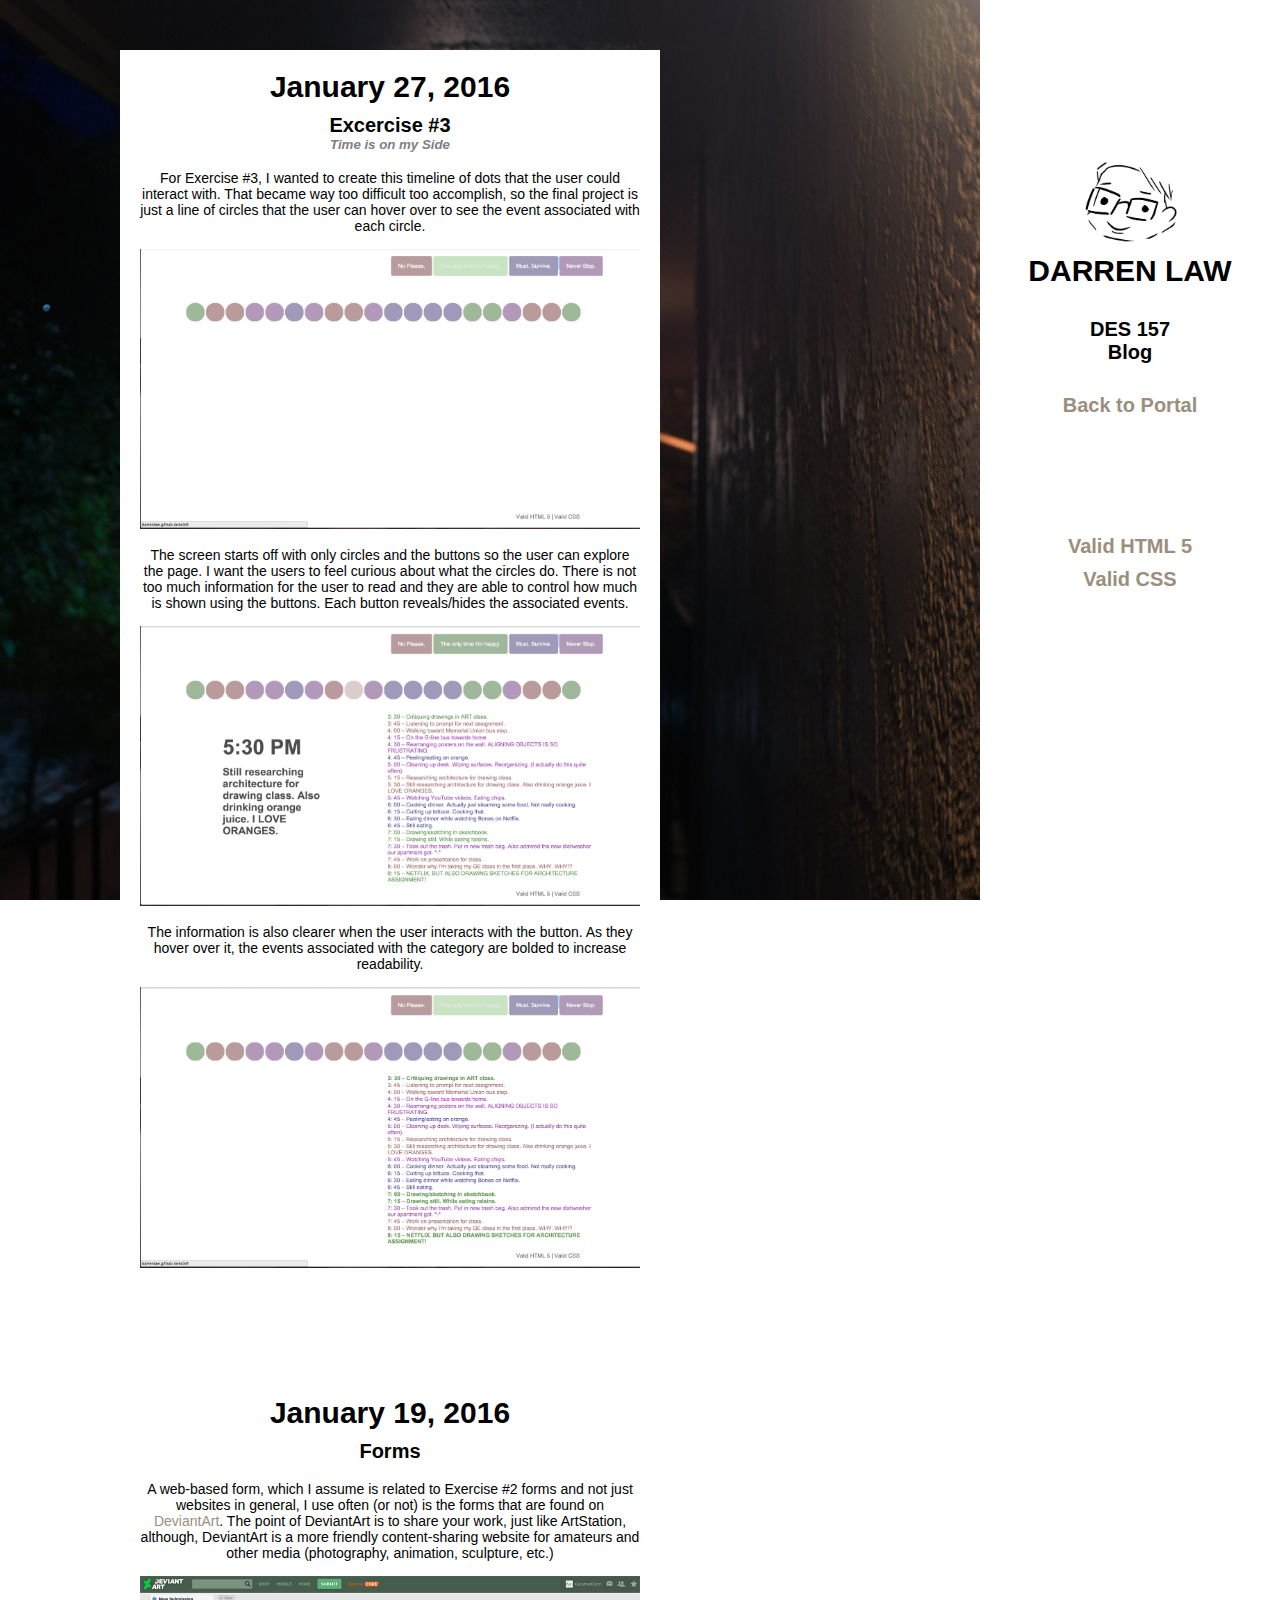
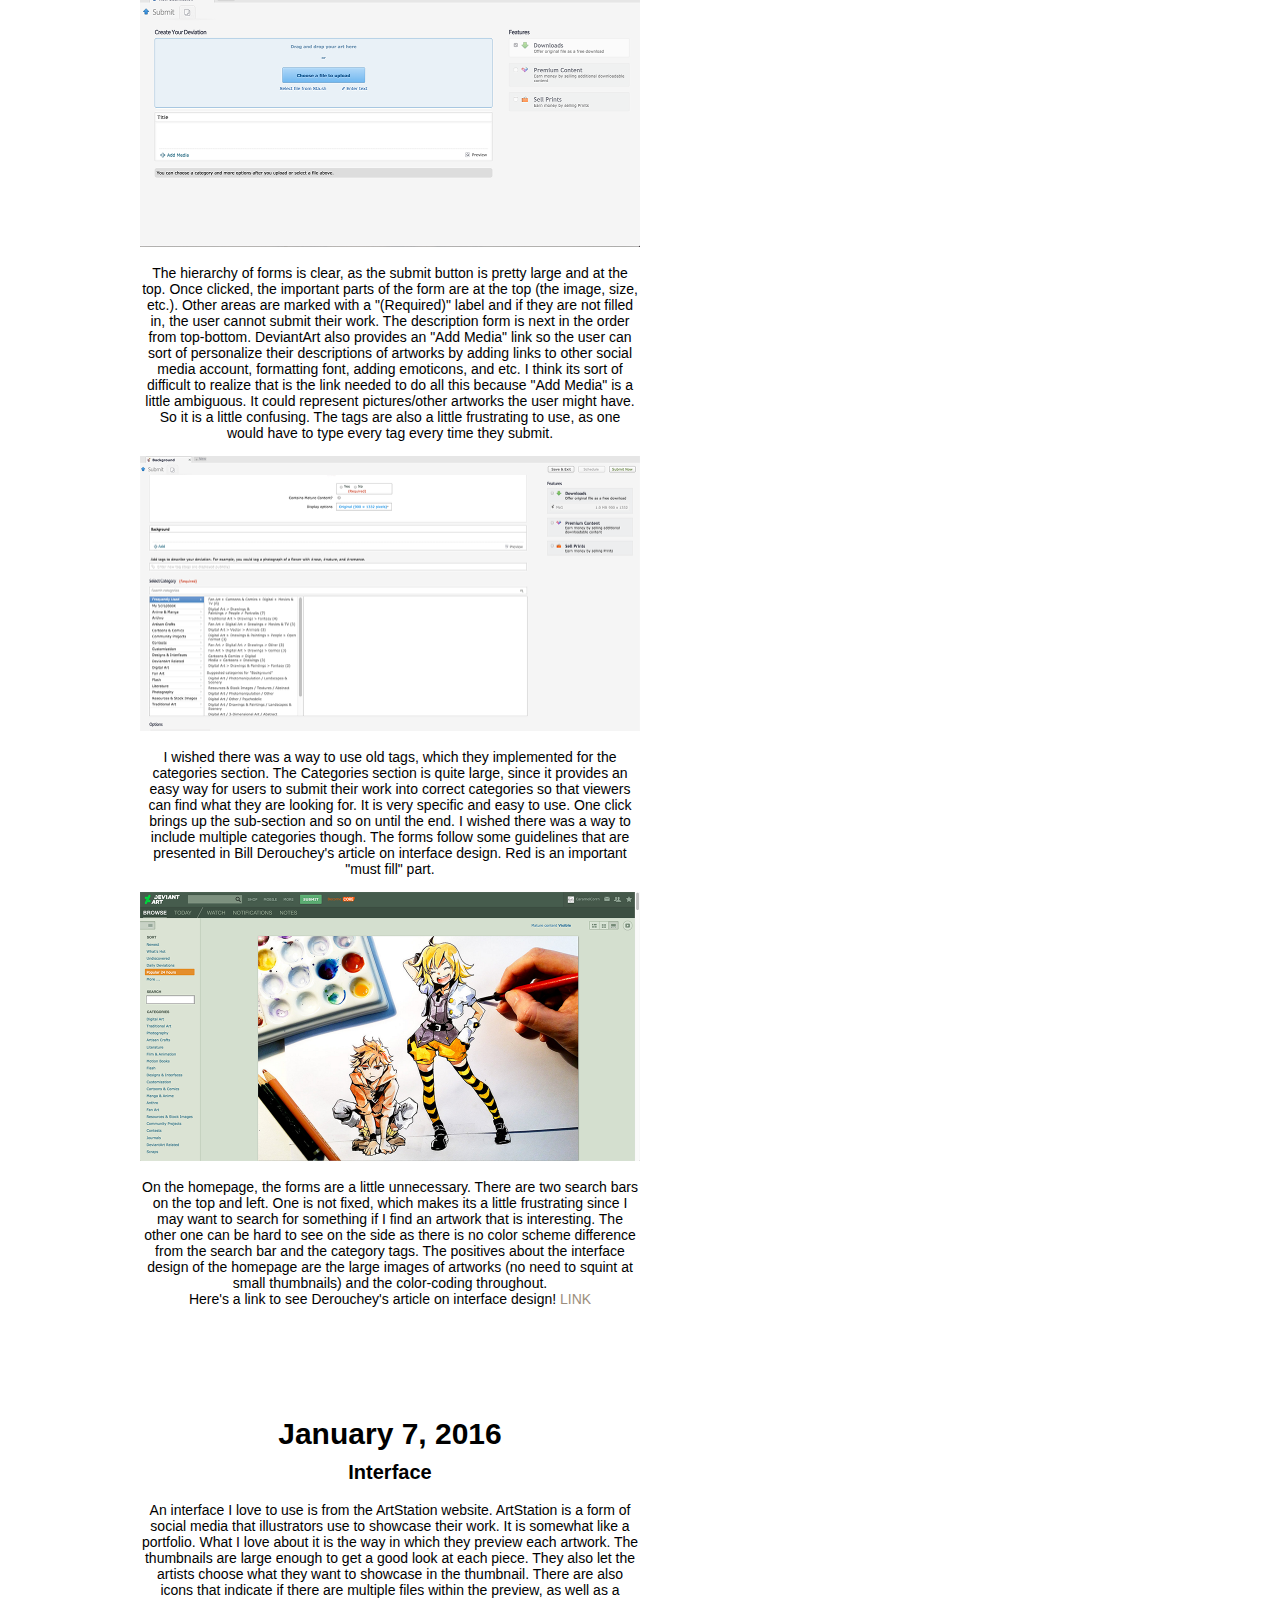
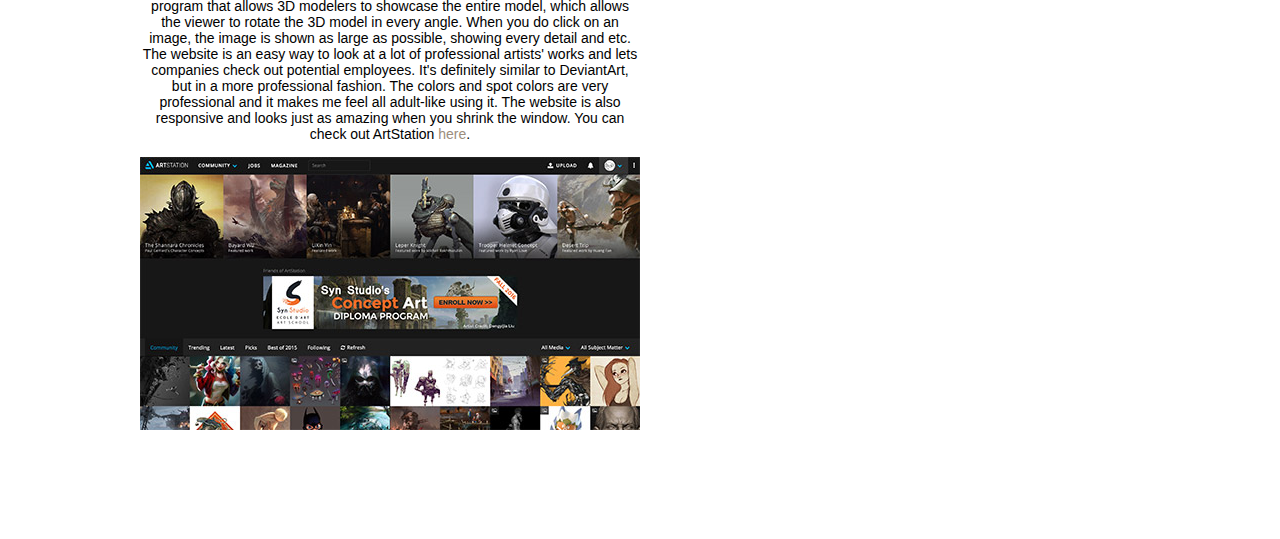
==== blog.html @ 38f077b9 "target blank" ====
<!DOCTYPE html>
<html lang="en">

<head>
    <meta charset="UTF-8" />
    <title>Darren Law Blog</title>

    <link rel="stylesheet" type="text/css" href="blog.css">
</head>

<body>


    <section>
        <article>
            <h2>January 27, 2016</h2>
            <h4>Excercise #3</h4>
            <h5>Time is on my Side</h5>
            <br>
            <p>For Exercise #3, I wanted to create this timeline of dots that the user could interact with. That became way too difficult too accomplish, so the final project is just a line of circles that the user can hover over to see the event associated with each circle.
                <img src="images/ex3-1.jpg" alt="first ex3 screenshot" /> The screen starts off with only circles and the buttons so the user can explore the page. I want the users to feel curious about what the circles do. There is not too much information for the user to read and they are able to control how much is shown using the buttons. Each button reveals/hides the associated events.
                <img src="images/ex3-2.jpg" alt="second ex3 screenshot" /> The information is also clearer when the user interacts with the button. As they hover over it, the events associated with the category are bolded to increase readability.
                <img src="images/ex3-3.jpg" alt="third ex3 screenshot" />
            </p>
        </article>

        <article>

            <h2> January 19, 2016 </h2>
            <h4>Forms</h4>
            <br>
            <p> A web-based form, which I assume is related to Exercise #2 forms and not just websites in general, I use often (or not) is the forms that are found on <a href="www.deviantart.com">DeviantArt</a>. The point of DeviantArt is to share your work, just like ArtStation, although, DeviantArt is a more friendly content-sharing website for amateurs and other media (photography, animation, sculpture, etc.)
                <br>
                <a href="images/deviantart_submit.png" target="_blank"><img src="images/deviantart_submit.png" alt="deviant art submit form 1" /></a>

                The hierarchy of forms is clear, as the submit button is pretty large and at the top. Once clicked, the important parts of the form are at the top (the image, size, etc.). Other areas are marked with a "(Required)" label and if they are not filled in, the user cannot submit their work. The description form is next in the order from top-bottom. DeviantArt also provides an "Add Media" link so the user can sort of personalize their descriptions of artworks by adding links to other social media account, formatting font, adding emoticons, and etc. I think its sort of difficult to realize that is the link needed to do all this because "Add Media" is a little ambiguous. It could represent pictures/other artworks the user might have. So it is a little confusing. The tags are also a little frustrating to use, as one would have to type every tag every time they submit.
                <br>
                <a href="images/deviantart_submit2.png" target="_blank"><img src="images/deviantart_submit2.png" alt="deviant art submit form 2" /></a>
                I wished there was a way to use old tags, which they implemented for the categories section. The Categories section is quite large, since it provides an easy way for users to submit their work into correct categories so that viewers can find what they are looking for. It is very specific and easy to use. One click brings up the sub-section and so on until the end. I wished there was a way to include multiple categories though. The forms follow some guidelines that are presented in Bill Derouchey's article on interface design. Red is an important "must fill" part.
                <br>
                <a href="images/deviantart.png" target="_blank"><img src="images/deviantart.png" alt="deviant art homepage" /></a>
                On the homepage, the forms are a little unnecessary. There are two search bars on the top and left. One is not fixed, which makes its a little frustrating since I may want to search for something if I find an artwork that is interesting. The other one can be hard to see on the side as there is no color scheme difference from the search bar and the category tags. The positives about the interface design of the homepage are the large images of artworks (no need to squint at small thumbnails) and the color-coding throughout.
                <br> Here's a link to see Derouchey's article on interface design! <a href="http://www.slideshare.net/billder/learning-ixd-from-everyday-objects">LINK</a>
            </p>

        </article>

        <article>

            <h2> January 7, 2016 </h2>
            <h4>Interface</h4>
            <br>
            <p> An interface I love to use is from the ArtStation website. ArtStation is a form of social media that illustrators use to showcase their work. It is somewhat like a portfolio. What I love about it is the way in which they preview each artwork. The thumbnails are large enough to get a good look at each piece. They also let the artists choose what they want to showcase in the thumbnail. There are also icons that indicate if there are multiple files within the preview, as well as a program that allows 3D modelers to showcase the entire model, which allows the viewer to rotate the 3D model in every angle. When you do click on an image, the image is shown as large as possible, showing every detail and etc. The website is an easy way to look at a lot of professional artists' works and lets companies check out potential employees. It's definitely similar to DeviantArt, but in a more professional fashion. The colors and spot colors are very professional and it makes me feel all adult-like using it. The website is also responsive and looks just as amazing when you shrink the window. You can check out ArtStation <a href="https://www.artstation.com/">here</a>.</p>
            <img src="images/artstation.jpg" alt="artstation homepage" height="273" />

        </article>



    </section>


    <header>

        <img src="images/profile.png" alt="profile picture" height="100" width="100" />

        <h2>DARREN LAW</h2>
        <h3>DES 157<br>Blog</h3>

        <a href="index.html"><h3>Back to Portal</h3></a>

        <br>
        <br>
        <br>
        <br>
        <br>
        <br>
        
        <a href="http://validator.w3.org/check?uri=referer" target="_blank"><h4>Valid HTML 5</h4></a>
        <a href="http://jigsaw.w3.org/css-validator/check/referer" target="_blank"><h4>Valid CSS</h4></a>
    </header>

</body>

</html>
---- blog.css ----
* {
  margin: 0;
  padding: 0;
}

html {
	background: url(images/porch.jpg) no-repeat center center fixed;
	background-size:cover;
}

header {
	background: url("images/headerbg.jpg");
	background-repeat: repeat;
	height:100%;
	width: 300px;
	position: fixed;
	right:0;
	text-align:center;
	}
	
header img {
	margin:50% auto auto 5px;
	}

section {
	position:absolute;
 	top:50px;
 	left:100px;
	}
	
article {
	text-align:center;
	width:500px;
	margin: auto auto 70px 20px;
	background:white;
	padding:20px;
	}

article img {
    margin: 15px auto 15px auto;
    width:500px;
}
	
h2 {
	font-size:30px;
	font-family: century gothic,sans-serif;
	}

h3 {
	font-size:20px;
	font-family: century gothic,sans-serif;
	margin-top:30px;
	}

h4 {
	font-size:20px;
	font-family: century gothic,sans-serif;
    margin-top:10px;
	}

h5 {
    font-family: century gothic,sans-serif;
    color:gray;
    font-style:italic;
}

footer {
	width:1000px;	
	margin:300px auto auto auto;
	position:relative;
	text-align:center;
	padding-bottom:20px;
	}

	
a:link {
	text-decoration:none;
	color: #9c8e7d;
	}
	
a:visited {
	text-decoration:none;
	color: #9c8e7d;
	}

a:hover {
	text-decoration:none;
	color: #2f4d3e;
	}

a:active {
	text-decoration:none;
	color: #2f4d3e;
	}
p {
	font-size:14px;
	font-family: century gothic,sans-serif;
	}
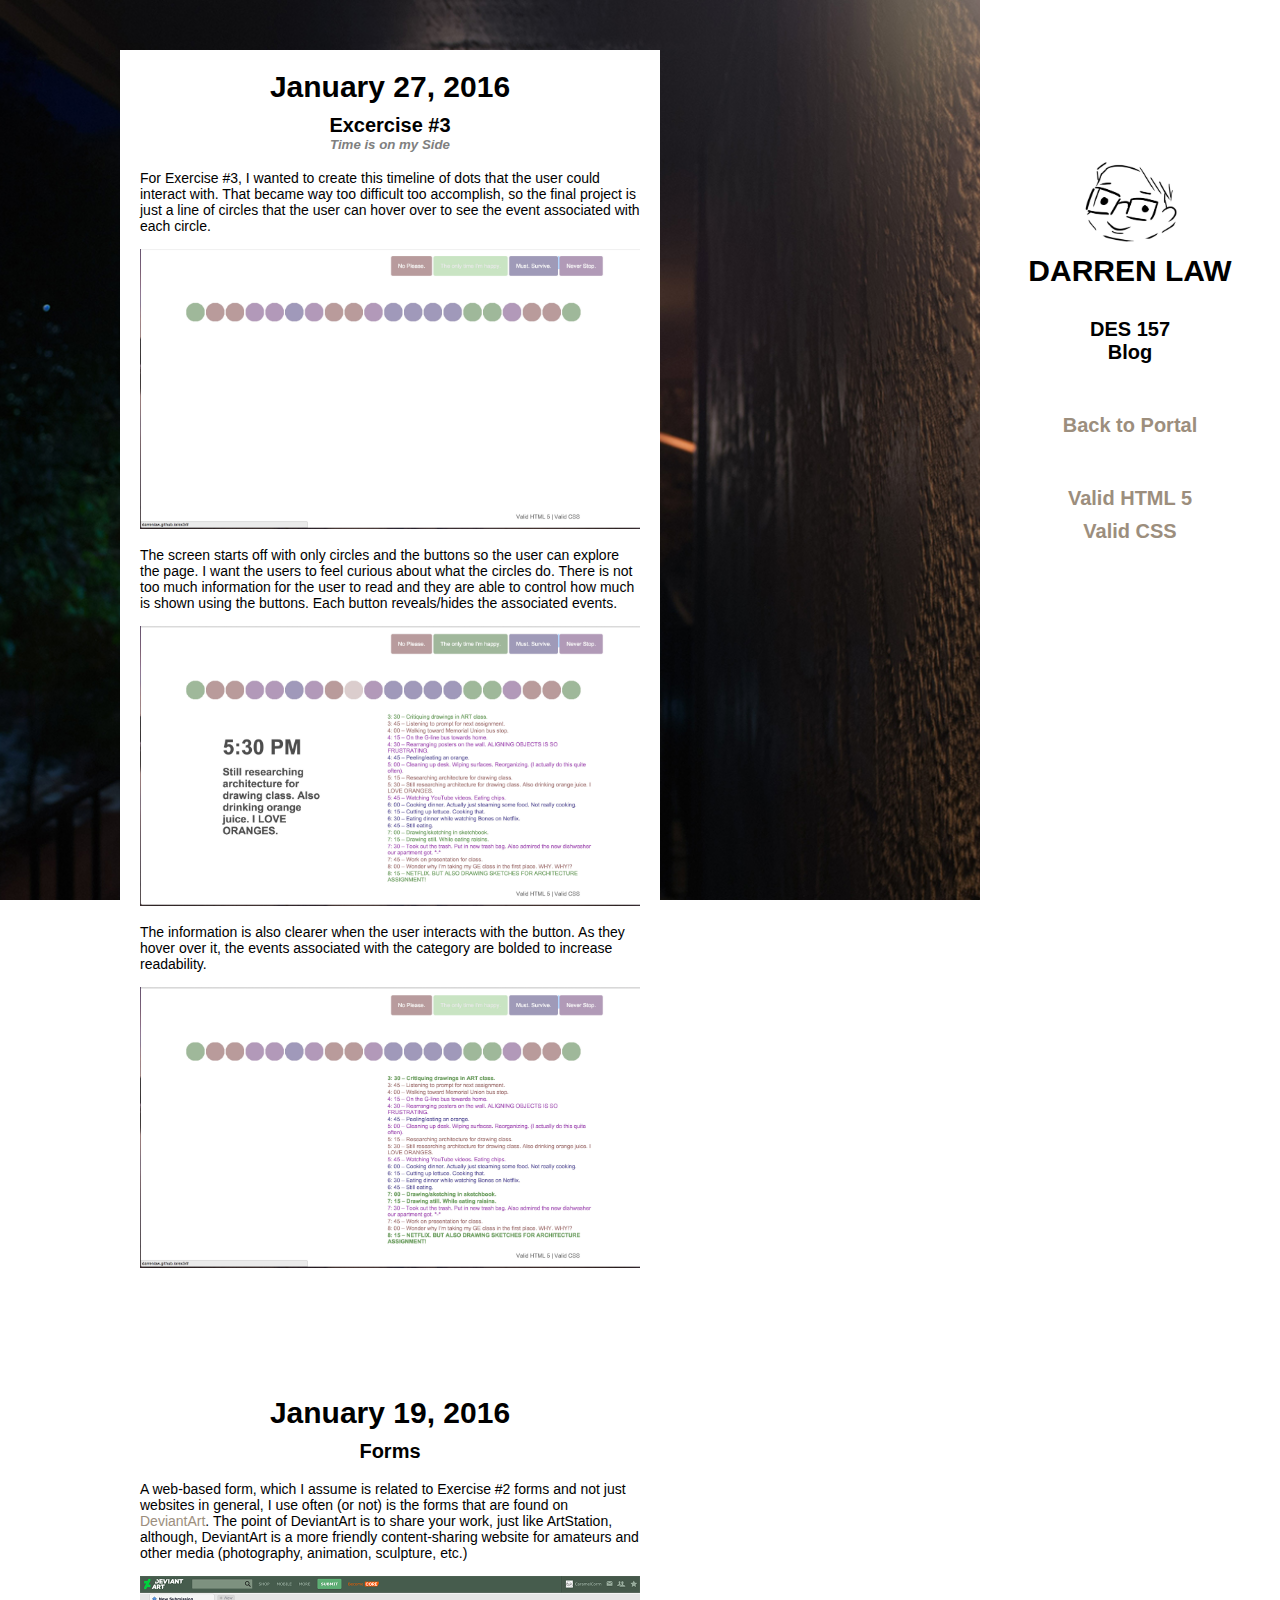
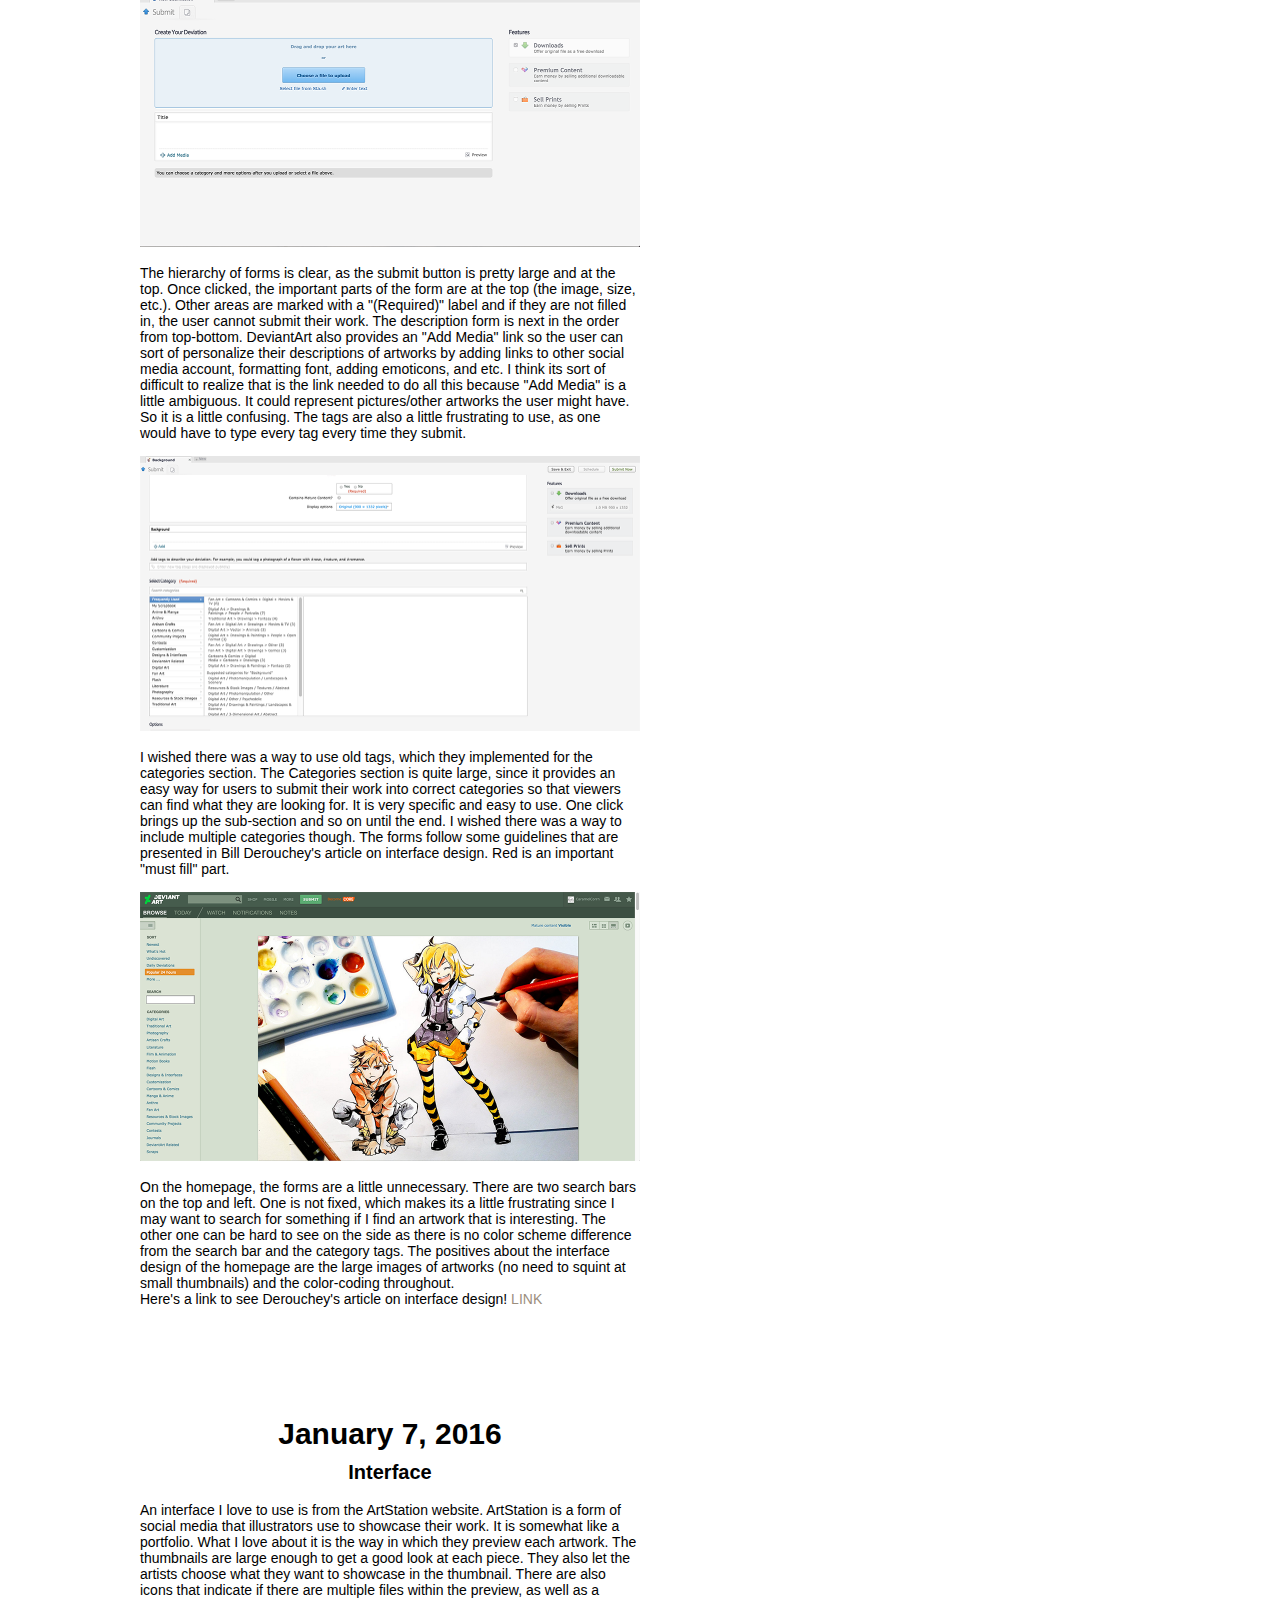
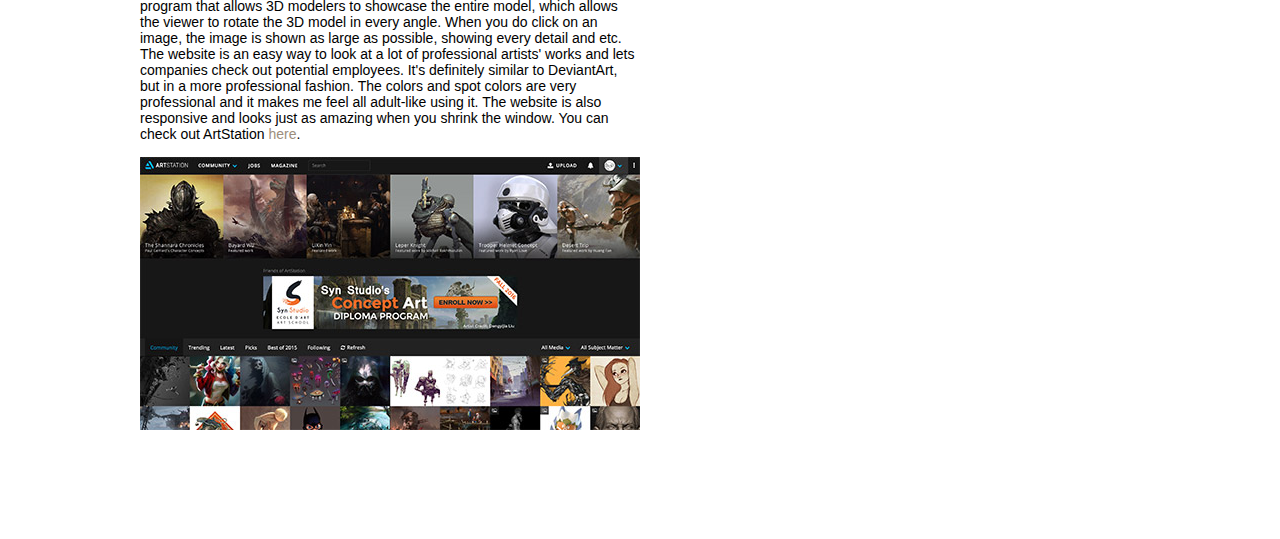
==== commit 807bab80: "update blog" ====
--- a/blog.html
+++ b/blog.html
@@ -69,12 +69,6 @@
 
         <a href="index.html"><h3>Back to Portal</h3></a>
 
-        <br>
-        <br>
-        <br>
-        <br>
-        <br>
-        <br>
         
         <a href="http://validator.w3.org/check?uri=referer" target="_blank"><h4>Valid HTML 5</h4></a>
         <a href="http://jigsaw.w3.org/css-validator/check/referer" target="_blank"><h4>Valid CSS</h4></a>
--- a/blog.css
+++ b/blog.css
@@ -29,12 +29,19 @@
 	}
 	
 article {
-	text-align:center;
 	width:500px;
 	margin: auto auto 70px 20px;
 	background:white;
 	padding:20px;
 	}
+
+article p {
+    text-align: left;
+}
+
+article h2,h4,h5 {
+    text-align: center;
+}
 
 article img {
     margin: 15px auto 15px auto;
@@ -46,6 +53,9 @@
 	font-family: century gothic,sans-serif;
 	}
 
+header h3 {
+    margin-bottom: 50px;
+}
 h3 {
 	font-size:20px;
 	font-family: century gothic,sans-serif;
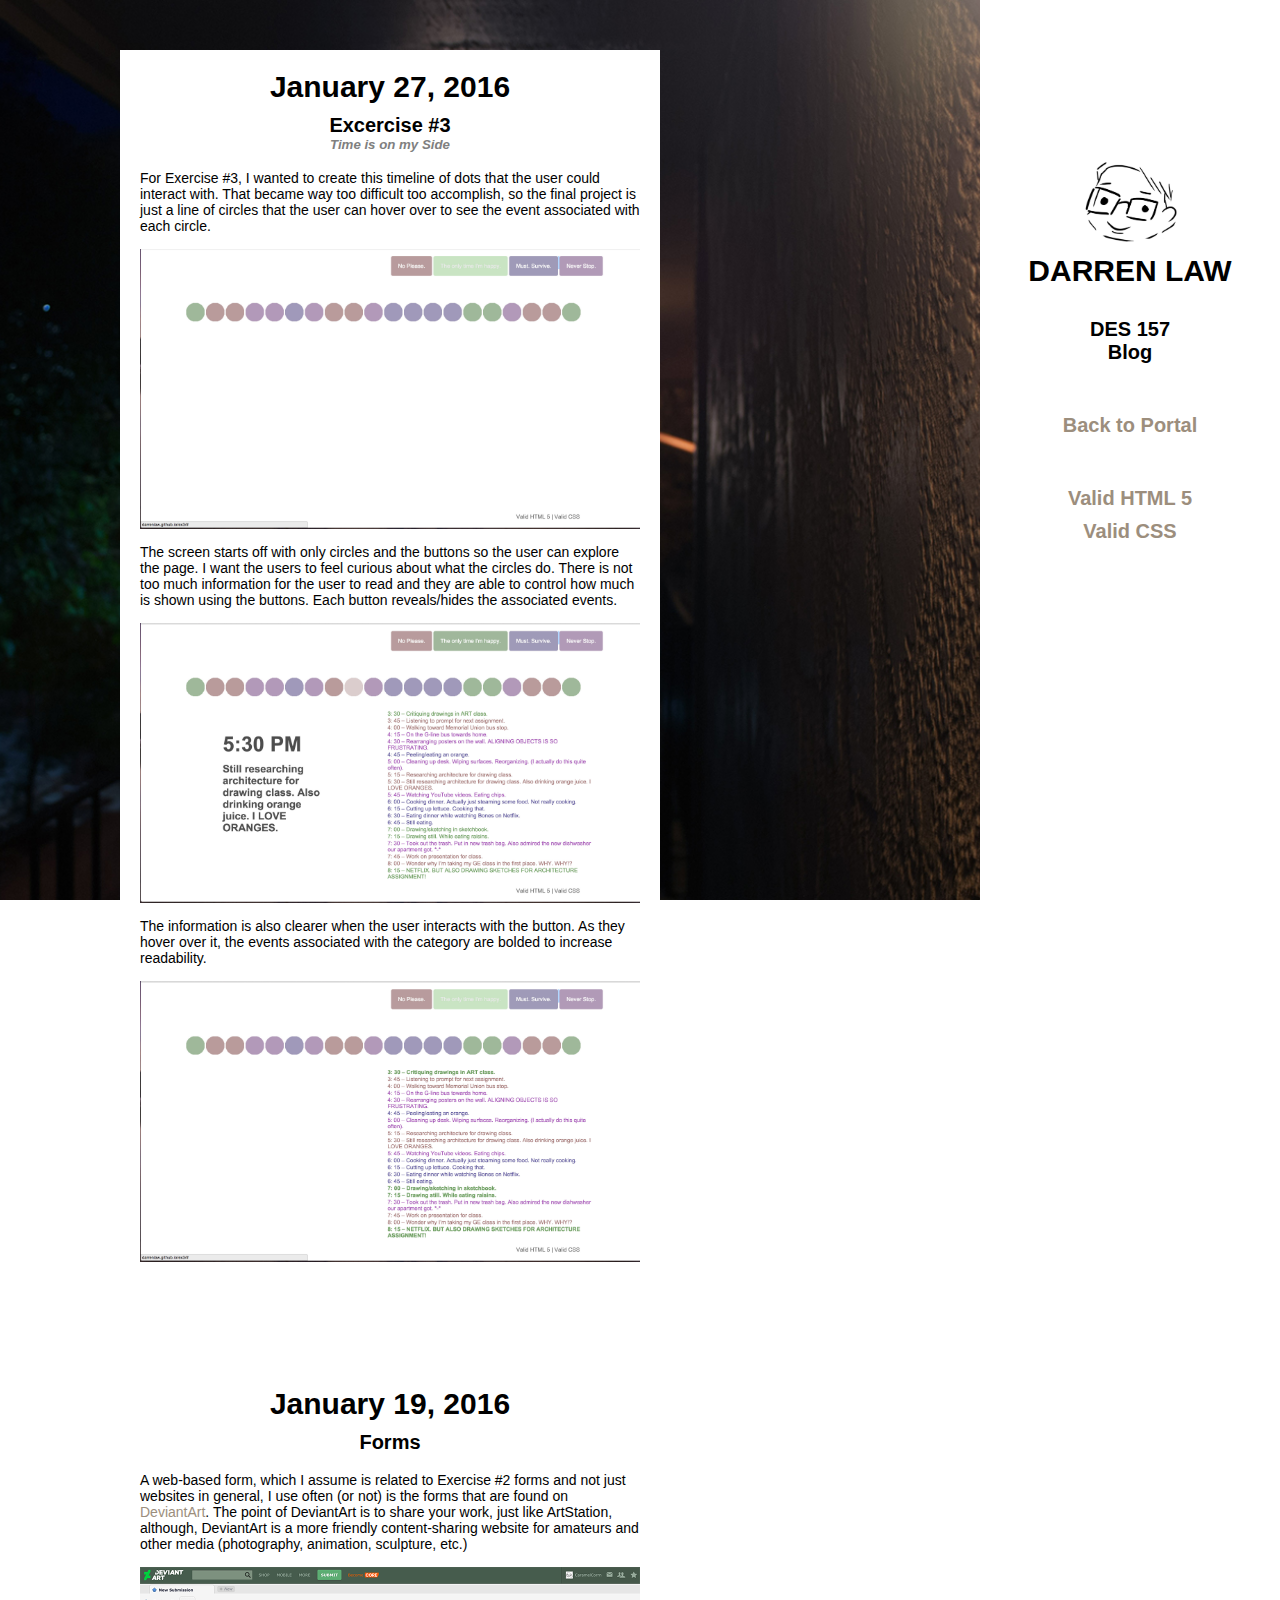
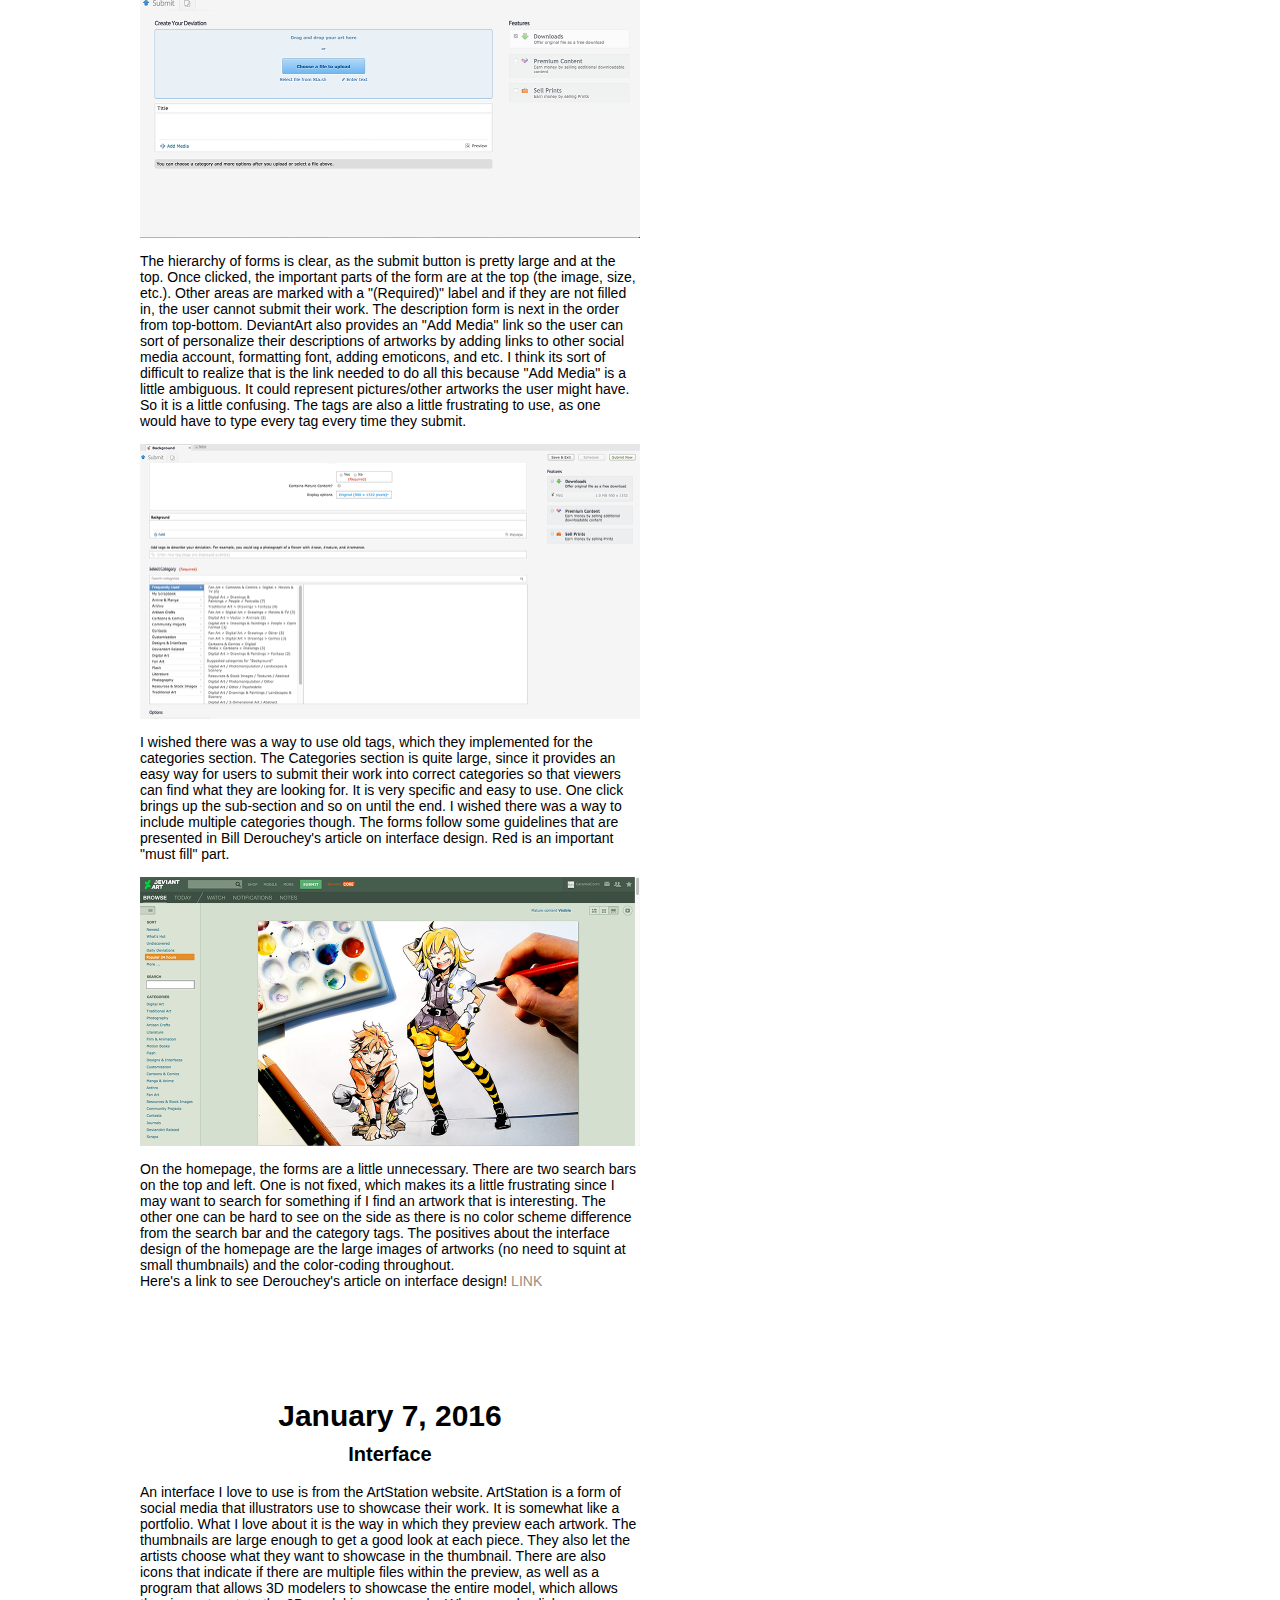
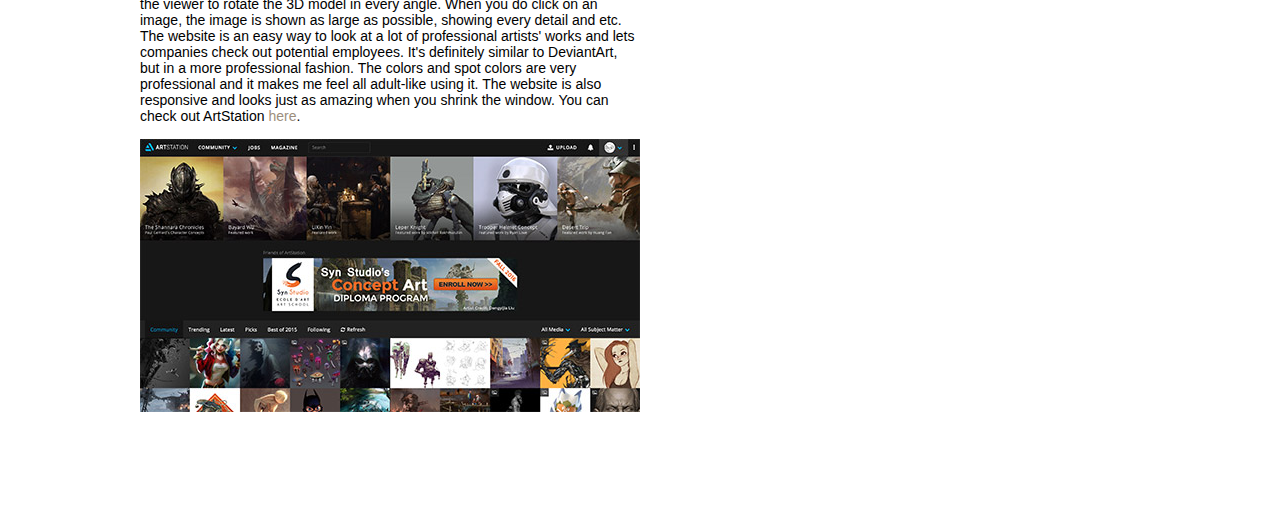
==== commit cf34a7cb: "update blog" ====
--- a/blog.html
+++ b/blog.html
@@ -17,9 +17,11 @@
             <h4>Excercise #3</h4>
             <h5>Time is on my Side</h5>
             <br>
-            <p>For Exercise #3, I wanted to create this timeline of dots that the user could interact with. That became way too difficult too accomplish, so the final project is just a line of circles that the user can hover over to see the event associated with each circle.
-                <img src="images/ex3-1.jpg" alt="first ex3 screenshot" /> The screen starts off with only circles and the buttons so the user can explore the page. I want the users to feel curious about what the circles do. There is not too much information for the user to read and they are able to control how much is shown using the buttons. Each button reveals/hides the associated events.
-                <img src="images/ex3-2.jpg" alt="second ex3 screenshot" /> The information is also clearer when the user interacts with the button. As they hover over it, the events associated with the category are bolded to increase readability.
+            <p>For Exercise #3, I wanted to create this timeline of dots that the user could interact with. That became way too difficult too accomplish, so the final project is just a line of circles that the user can hover over to see the event associated with each circle.</p>
+                <img src="images/ex3-1.jpg" alt="first ex3 screenshot" /> 
+            <p>The screen starts off with only circles and the buttons so the user can explore the page. I want the users to feel curious about what the circles do. There is not too much information for the user to read and they are able to control how much is shown using the buttons. Each button reveals/hides the associated events.</p>
+                <img src="images/ex3-2.jpg" alt="second ex3 screenshot" /> 
+            <p>The information is also clearer when the user interacts with the button. As they hover over it, the events associated with the category are bolded to increase readability.</p>
                 <img src="images/ex3-3.jpg" alt="third ex3 screenshot" />
             </p>
         </article>
@@ -29,18 +31,17 @@
             <h2> January 19, 2016 </h2>
             <h4>Forms</h4>
             <br>
-            <p> A web-based form, which I assume is related to Exercise #2 forms and not just websites in general, I use often (or not) is the forms that are found on <a href="www.deviantart.com">DeviantArt</a>. The point of DeviantArt is to share your work, just like ArtStation, although, DeviantArt is a more friendly content-sharing website for amateurs and other media (photography, animation, sculpture, etc.)
-                <br>
+            <p> A web-based form, which I assume is related to Exercise #2 forms and not just websites in general, I use often (or not) is the forms that are found on <a href="www.deviantart.com">DeviantArt</a>. The point of DeviantArt is to share your work, just like ArtStation, although, DeviantArt is a more friendly content-sharing website for amateurs and other media (photography, animation, sculpture, etc.)</p>
                 <a href="images/deviantart_submit.png" target="_blank"><img src="images/deviantart_submit.png" alt="deviant art submit form 1" /></a>
 
-                The hierarchy of forms is clear, as the submit button is pretty large and at the top. Once clicked, the important parts of the form are at the top (the image, size, etc.). Other areas are marked with a "(Required)" label and if they are not filled in, the user cannot submit their work. The description form is next in the order from top-bottom. DeviantArt also provides an "Add Media" link so the user can sort of personalize their descriptions of artworks by adding links to other social media account, formatting font, adding emoticons, and etc. I think its sort of difficult to realize that is the link needed to do all this because "Add Media" is a little ambiguous. It could represent pictures/other artworks the user might have. So it is a little confusing. The tags are also a little frustrating to use, as one would have to type every tag every time they submit.
-                <br>
+                <p>The hierarchy of forms is clear, as the submit button is pretty large and at the top. Once clicked, the important parts of the form are at the top (the image, size, etc.). Other areas are marked with a "(Required)" label and if they are not filled in, the user cannot submit their work. The description form is next in the order from top-bottom. DeviantArt also provides an "Add Media" link so the user can sort of personalize their descriptions of artworks by adding links to other social media account, formatting font, adding emoticons, and etc. I think its sort of difficult to realize that is the link needed to do all this because "Add Media" is a little ambiguous. It could represent pictures/other artworks the user might have. So it is a little confusing. The tags are also a little frustrating to use, as one would have to type every tag every time they submit.
+                </p>
                 <a href="images/deviantart_submit2.png" target="_blank"><img src="images/deviantart_submit2.png" alt="deviant art submit form 2" /></a>
-                I wished there was a way to use old tags, which they implemented for the categories section. The Categories section is quite large, since it provides an easy way for users to submit their work into correct categories so that viewers can find what they are looking for. It is very specific and easy to use. One click brings up the sub-section and so on until the end. I wished there was a way to include multiple categories though. The forms follow some guidelines that are presented in Bill Derouchey's article on interface design. Red is an important "must fill" part.
-                <br>
+                <p>I wished there was a way to use old tags, which they implemented for the categories section. The Categories section is quite large, since it provides an easy way for users to submit their work into correct categories so that viewers can find what they are looking for. It is very specific and easy to use. One click brings up the sub-section and so on until the end. I wished there was a way to include multiple categories though. The forms follow some guidelines that are presented in Bill Derouchey's article on interface design. Red is an important "must fill" part.
+               </p>
                 <a href="images/deviantart.png" target="_blank"><img src="images/deviantart.png" alt="deviant art homepage" /></a>
-                On the homepage, the forms are a little unnecessary. There are two search bars on the top and left. One is not fixed, which makes its a little frustrating since I may want to search for something if I find an artwork that is interesting. The other one can be hard to see on the side as there is no color scheme difference from the search bar and the category tags. The positives about the interface design of the homepage are the large images of artworks (no need to squint at small thumbnails) and the color-coding throughout.
-                <br> Here's a link to see Derouchey's article on interface design! <a href="http://www.slideshare.net/billder/learning-ixd-from-everyday-objects">LINK</a>
+               <p>On the homepage, the forms are a little unnecessary. There are two search bars on the top and left. One is not fixed, which makes its a little frustrating since I may want to search for something if I find an artwork that is interesting. The other one can be hard to see on the side as there is no color scheme difference from the search bar and the category tags. The positives about the interface design of the homepage are the large images of artworks (no need to squint at small thumbnails) and the color-coding throughout.</p>
+                <p>Here's a link to see Derouchey's article on interface design! <a href="http://www.slideshare.net/billder/learning-ixd-from-everyday-objects">LINK</a>
             </p>
 
         </article>
--- a/blog.css
+++ b/blog.css
@@ -46,6 +46,7 @@
 article img {
     margin: 15px auto 15px auto;
     width:500px;
+    display:block;
 }
 	
 h2 {
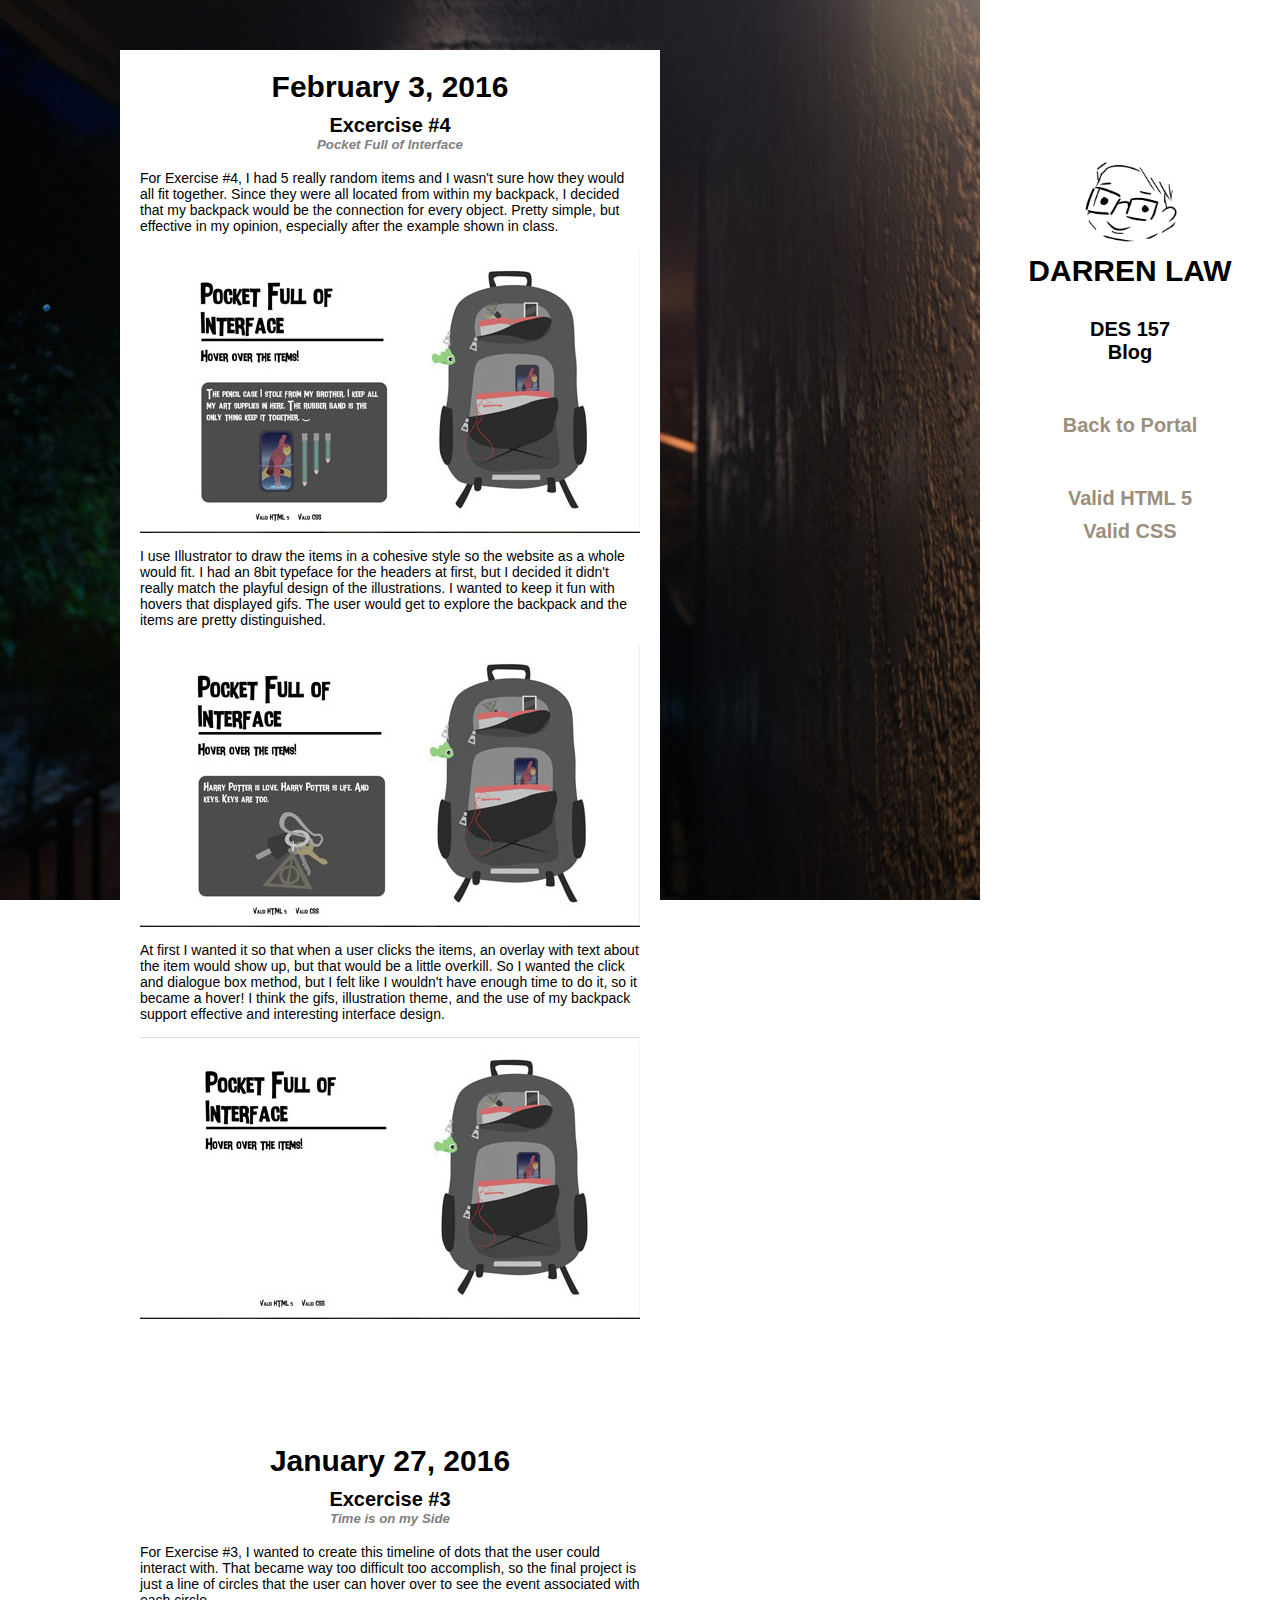
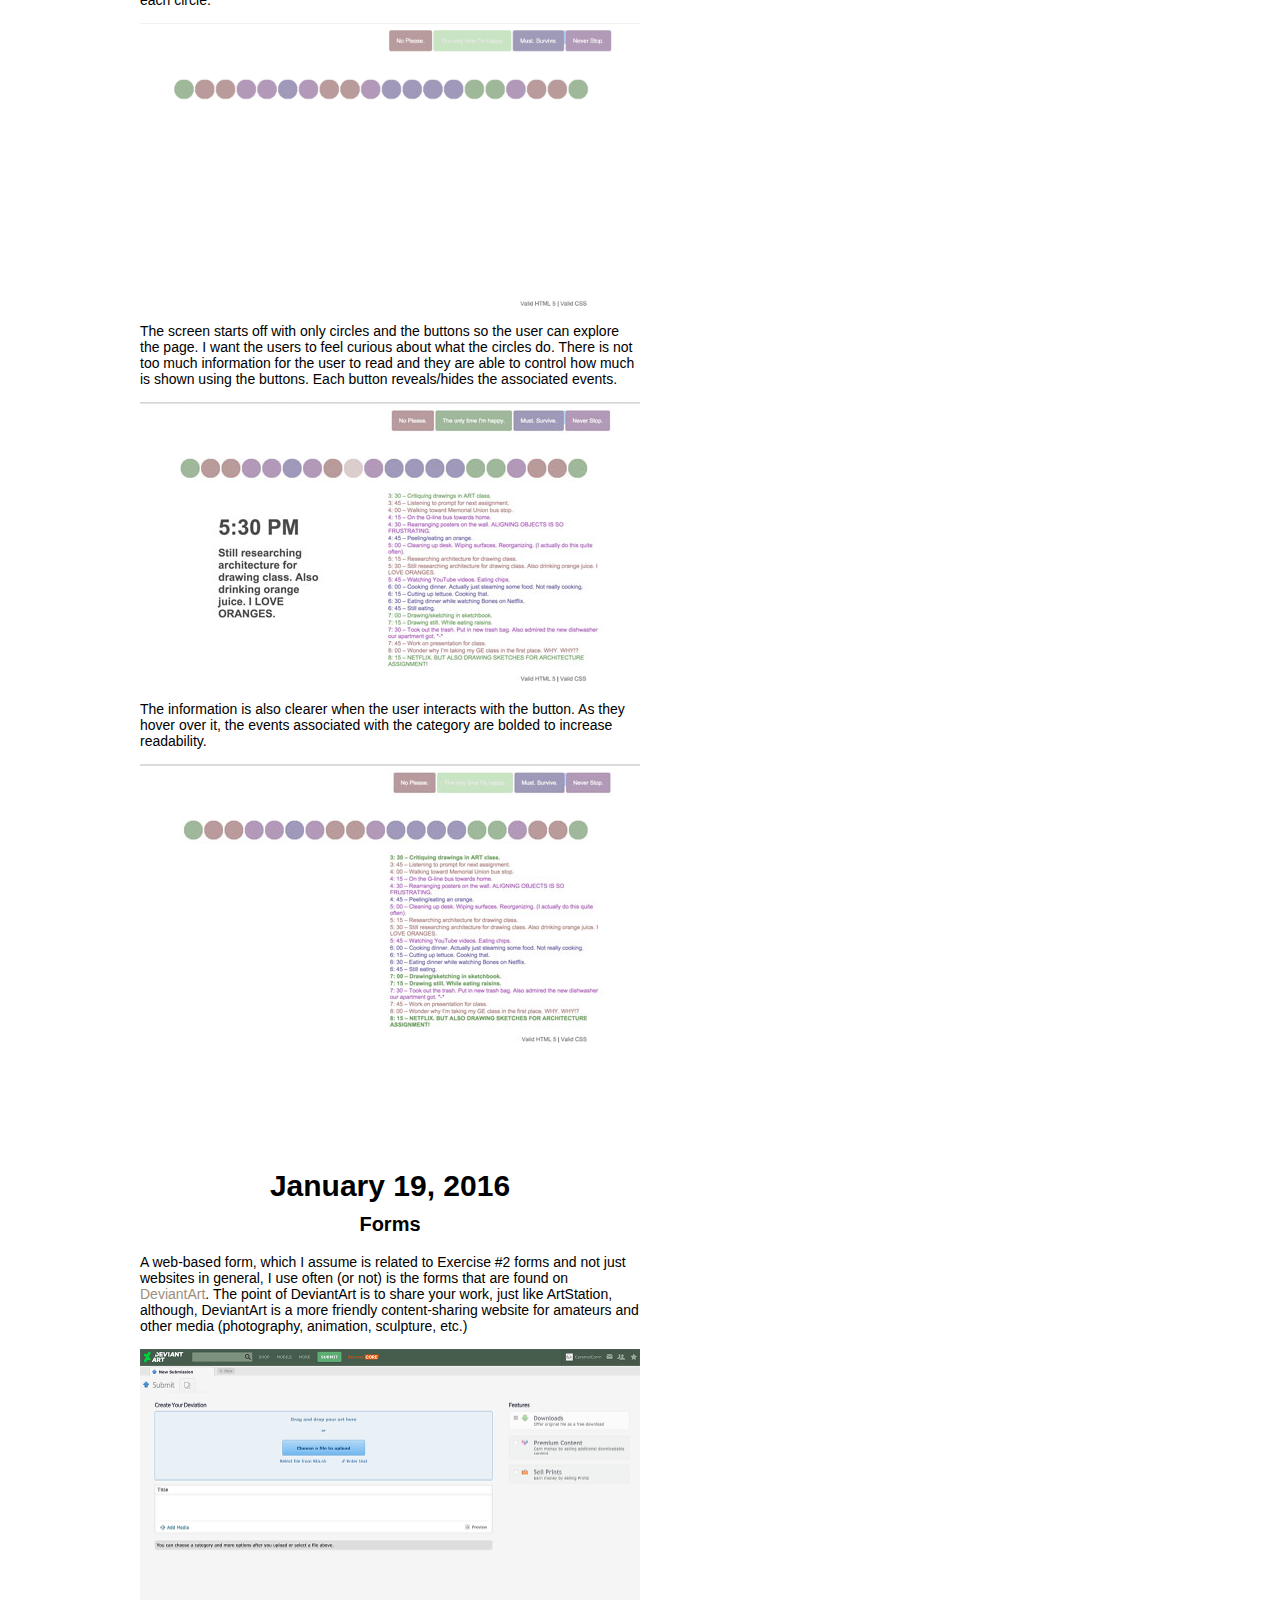
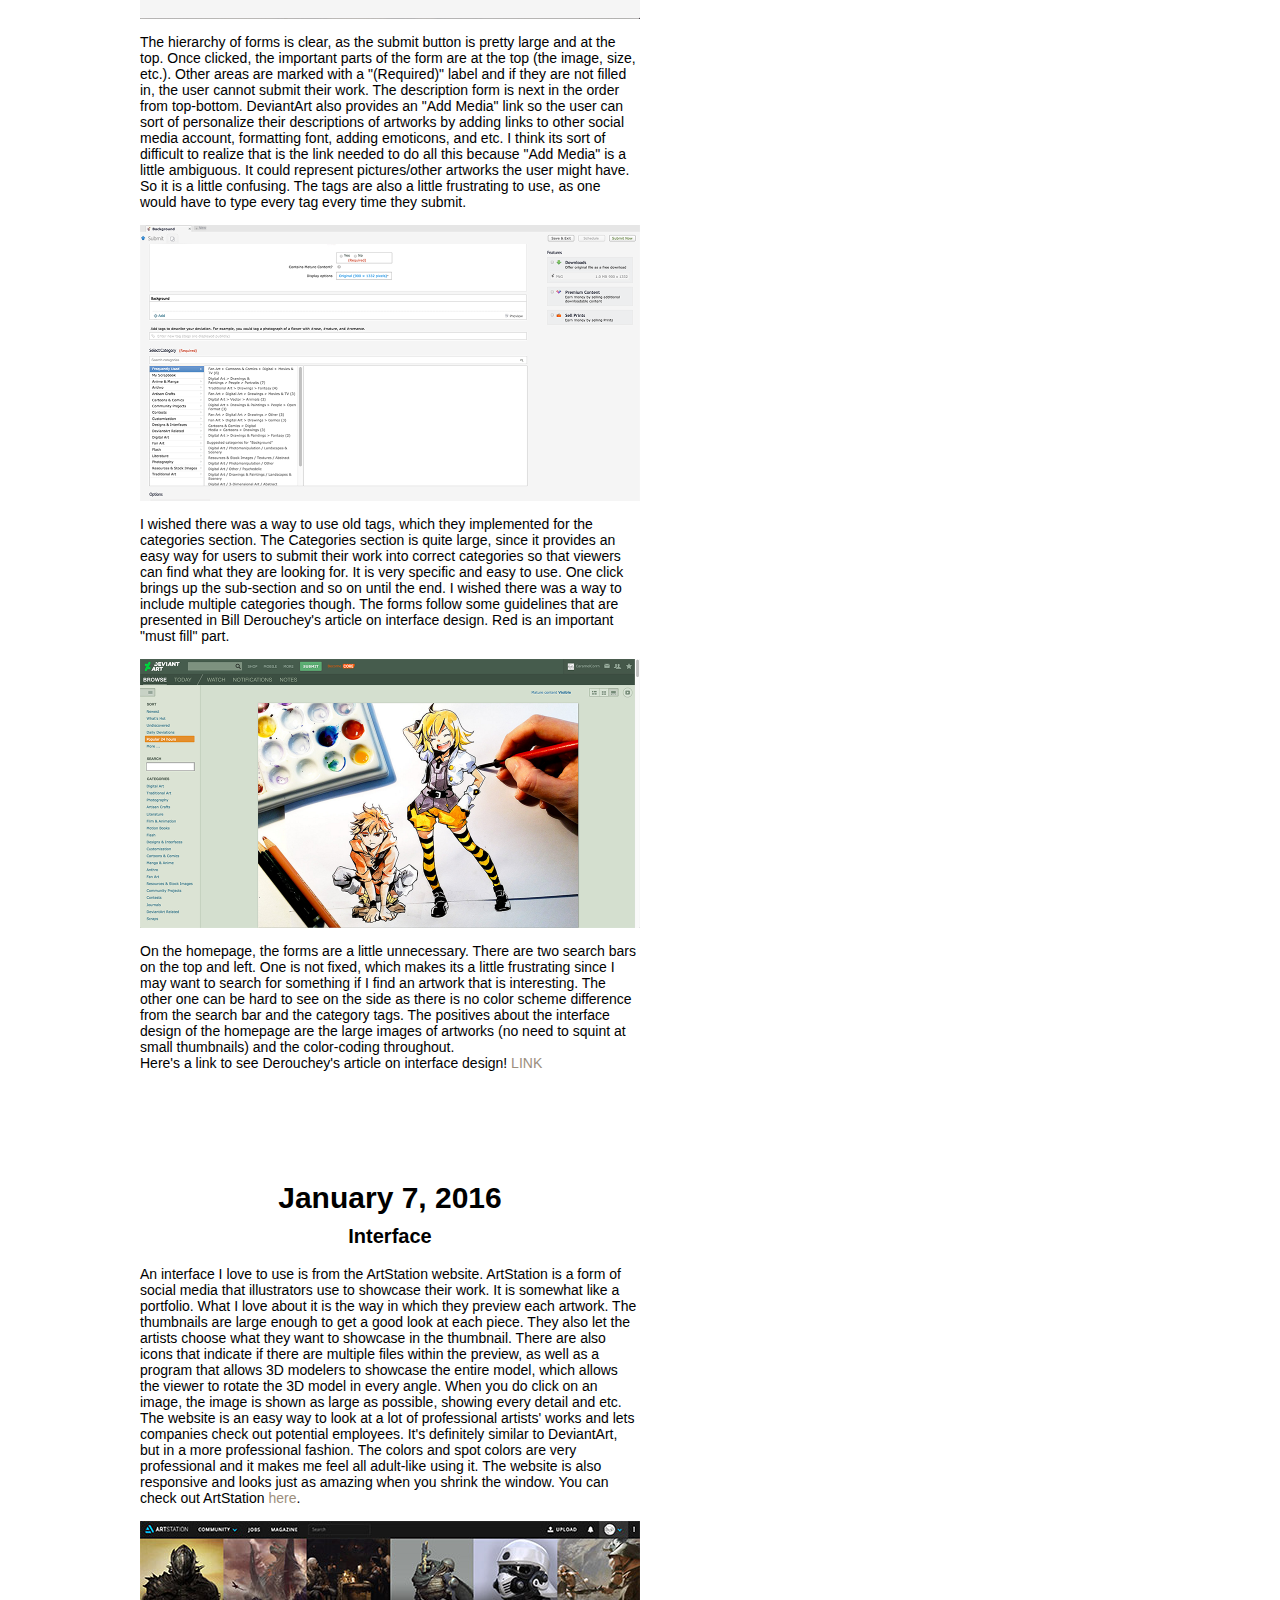
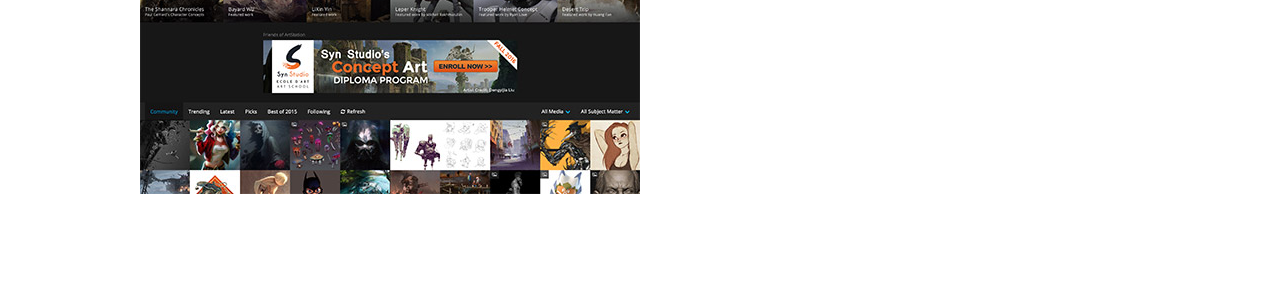
==== commit e466b2a2: "update" ====
--- a/blog.html
+++ b/blog.html
@@ -12,6 +12,21 @@
 
 
     <section>
+         <article>
+            <h2>February 3, 2016</h2>
+            <h4>Excercise #4</h4>
+            <h5>Pocket Full of Interface</h5>
+            <br>
+            <p>For Exercise #4, I had 5 really random items and I wasn't sure how they would all fit together. Since they were all located from within my backpack, I decided that my backpack would be the connection for every object. Pretty simple, but effective in my opinion, especially after the example shown in class.
+             <img src = "images/ex4-1.jpg" alt = "exercise 4 screenshot" /></p>
+             
+            <p>I use Illustrator to draw the items in a cohesive style so the website as a whole would fit. I had an 8bit typeface for the headers at first, but I decided it didn't really match the playful design of the illustrations. I wanted to keep it fun with hovers that displayed gifs. The user would get to explore the backpack and the items are pretty distinguished. <img src = "images/ex4-2.jpg" alt = "exercise 4 screenshot" /></p>
+                
+             <p>At first I wanted it so that when a user clicks the items, an overlay with text about the item would show up, but that would be a little overkill. So I wanted the click and dialogue box method, but I felt like I wouldn't have enough time to do it, so it became a hover! I think the gifs, illustration theme, and the use of my backpack support effective and interesting interface design. <img src = "images/ex4-3.jpg" alt = "exercise 4 screenshot" />
+             </p>
+        </article>
+        
+        
         <article>
             <h2>January 27, 2016</h2>
             <h4>Excercise #3</h4>
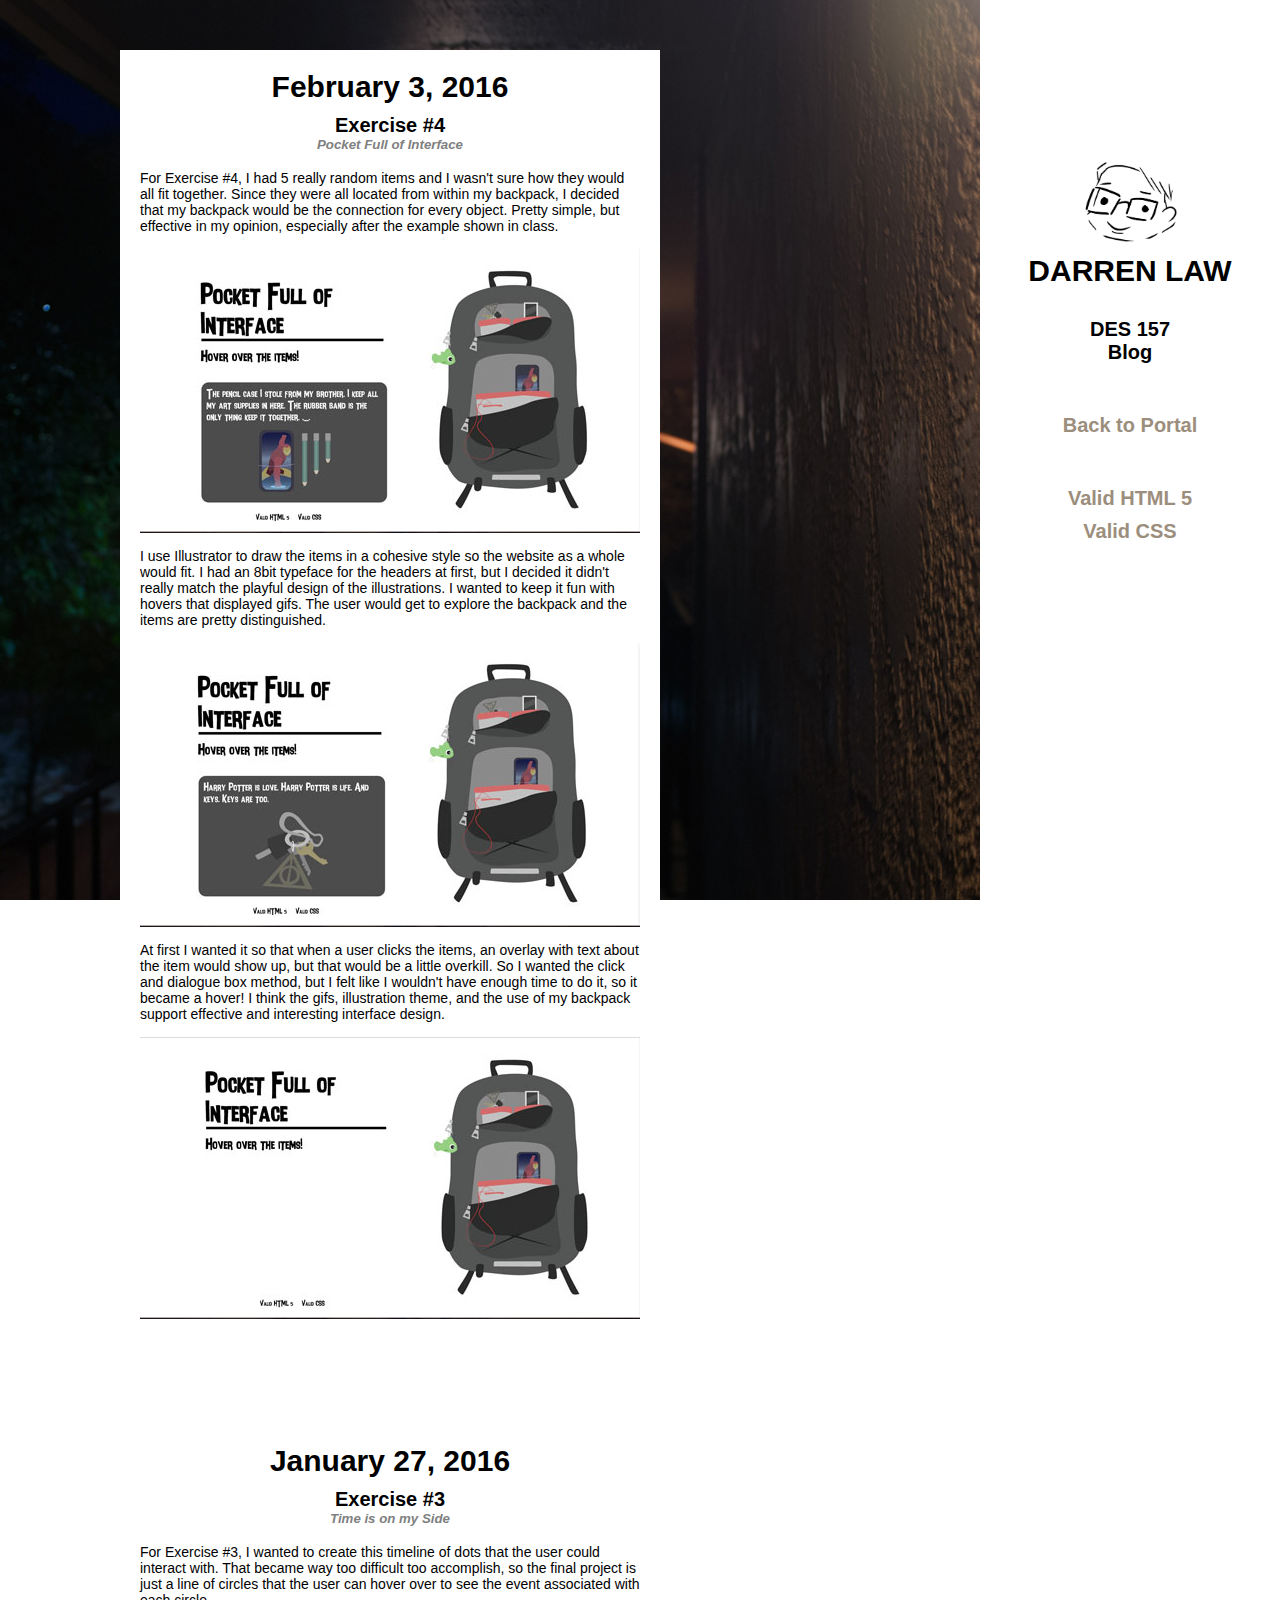
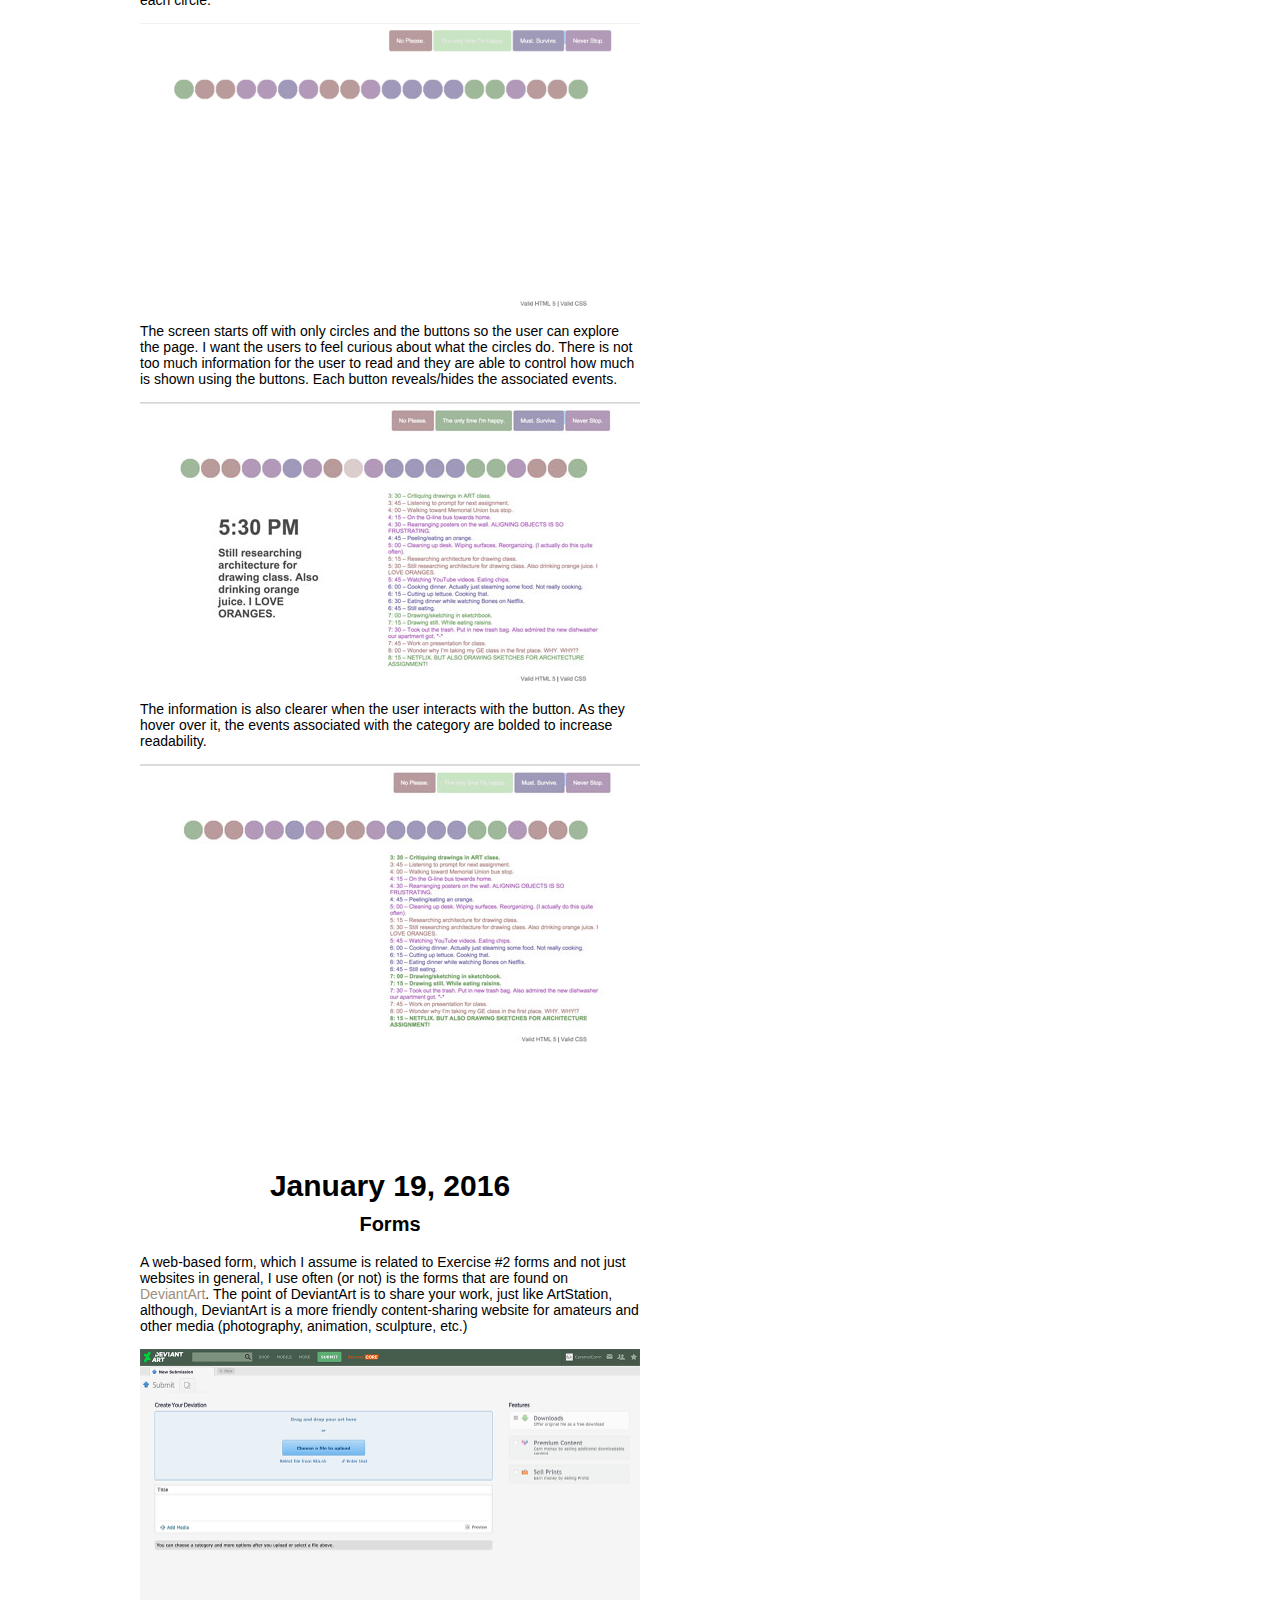
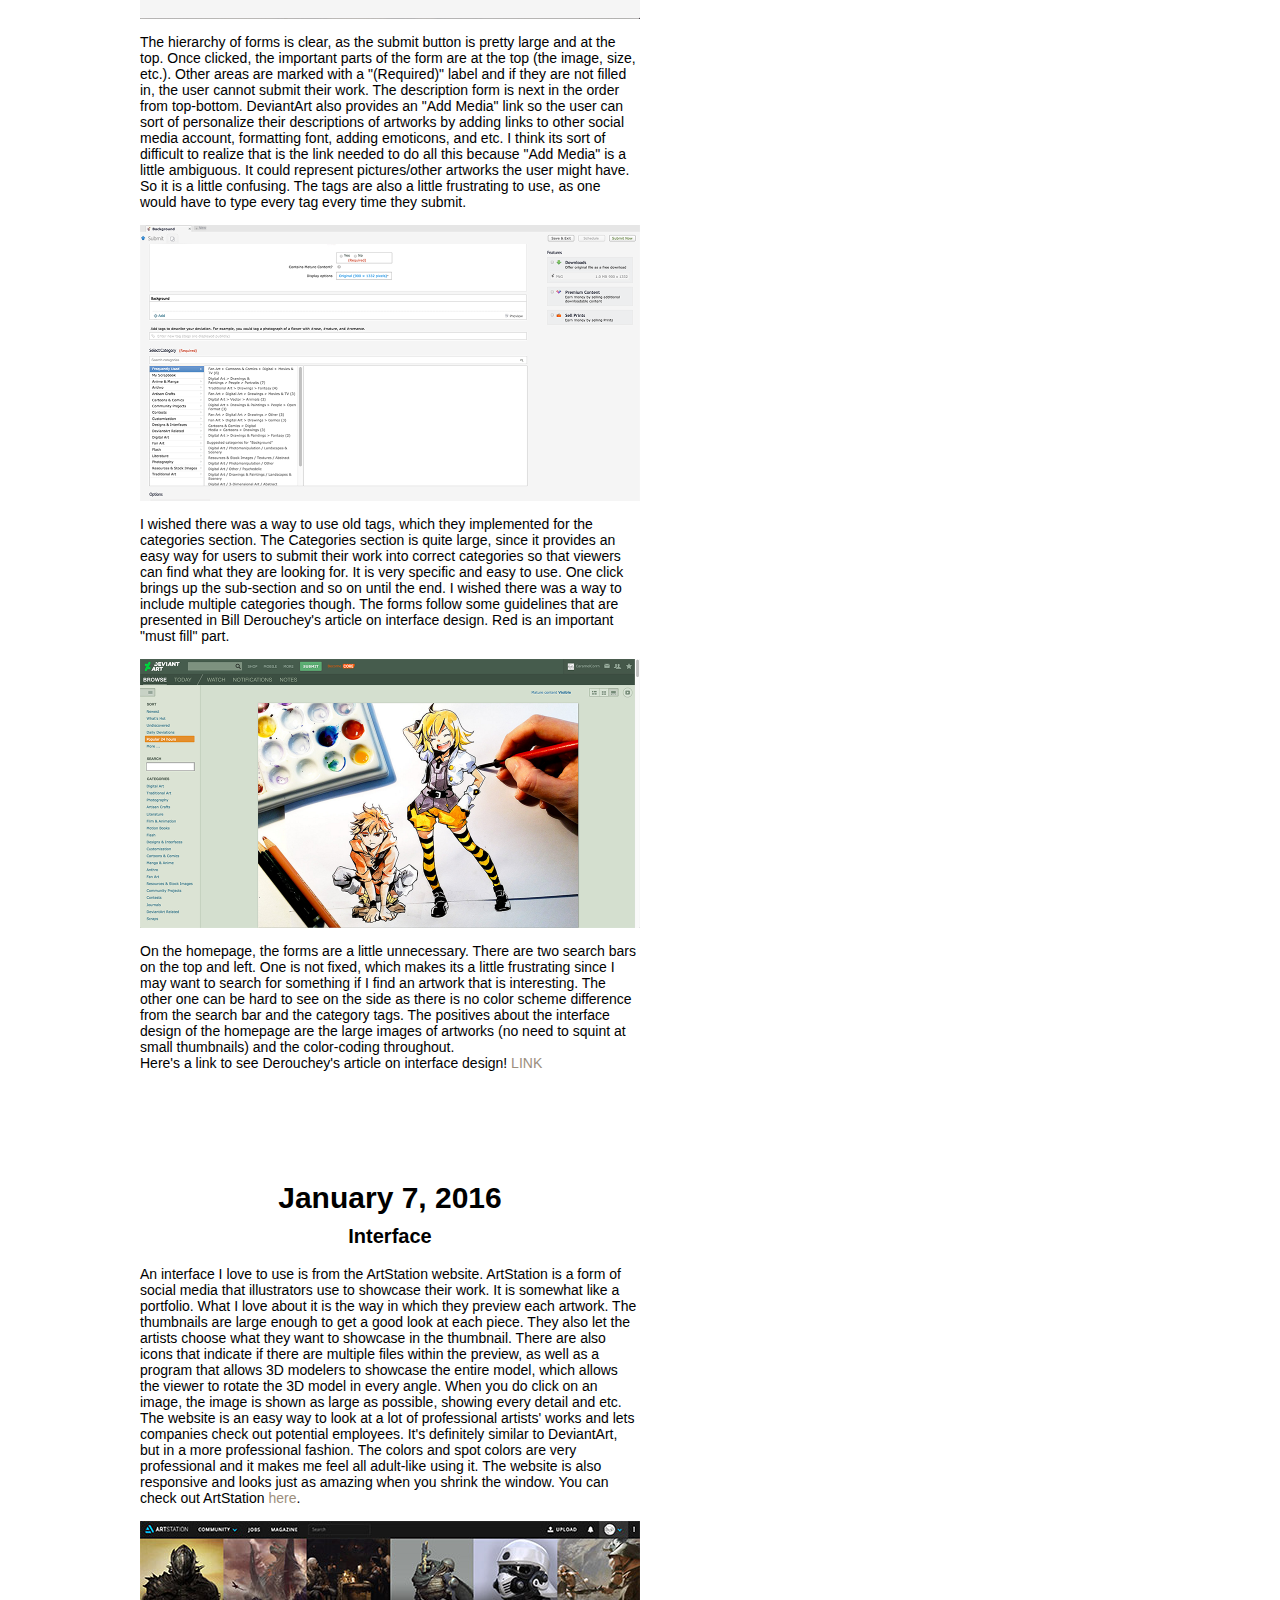
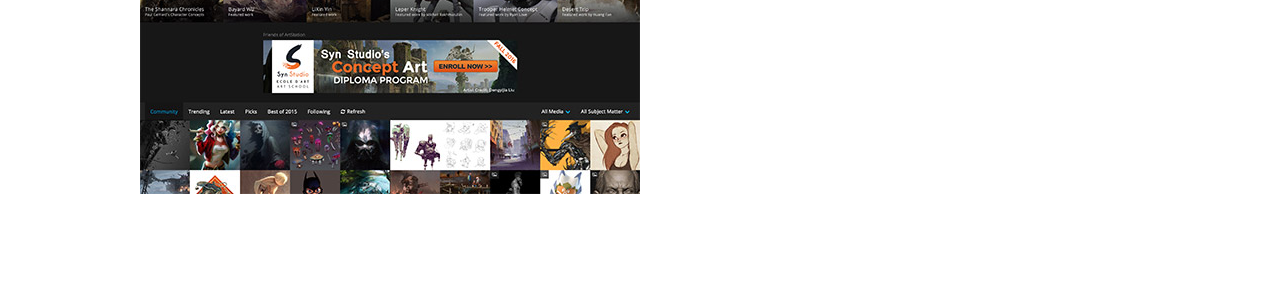
==== commit 4eab97ba: "update blog" ====
--- a/blog.html
+++ b/blog.html
@@ -14,7 +14,7 @@
     <section>
          <article>
             <h2>February 3, 2016</h2>
-            <h4>Excercise #4</h4>
+            <h4>Exercise #4</h4>
             <h5>Pocket Full of Interface</h5>
             <br>
             <p>For Exercise #4, I had 5 really random items and I wasn't sure how they would all fit together. Since they were all located from within my backpack, I decided that my backpack would be the connection for every object. Pretty simple, but effective in my opinion, especially after the example shown in class.
@@ -29,7 +29,7 @@
         
         <article>
             <h2>January 27, 2016</h2>
-            <h4>Excercise #3</h4>
+            <h4>Exercise #3</h4>
             <h5>Time is on my Side</h5>
             <br>
             <p>For Exercise #3, I wanted to create this timeline of dots that the user could interact with. That became way too difficult too accomplish, so the final project is just a line of circles that the user can hover over to see the event associated with each circle.</p>
@@ -38,7 +38,6 @@
                 <img src="images/ex3-2.jpg" alt="second ex3 screenshot" /> 
             <p>The information is also clearer when the user interacts with the button. As they hover over it, the events associated with the category are bolded to increase readability.</p>
                 <img src="images/ex3-3.jpg" alt="third ex3 screenshot" />
-            </p>
         </article>
 
         <article>
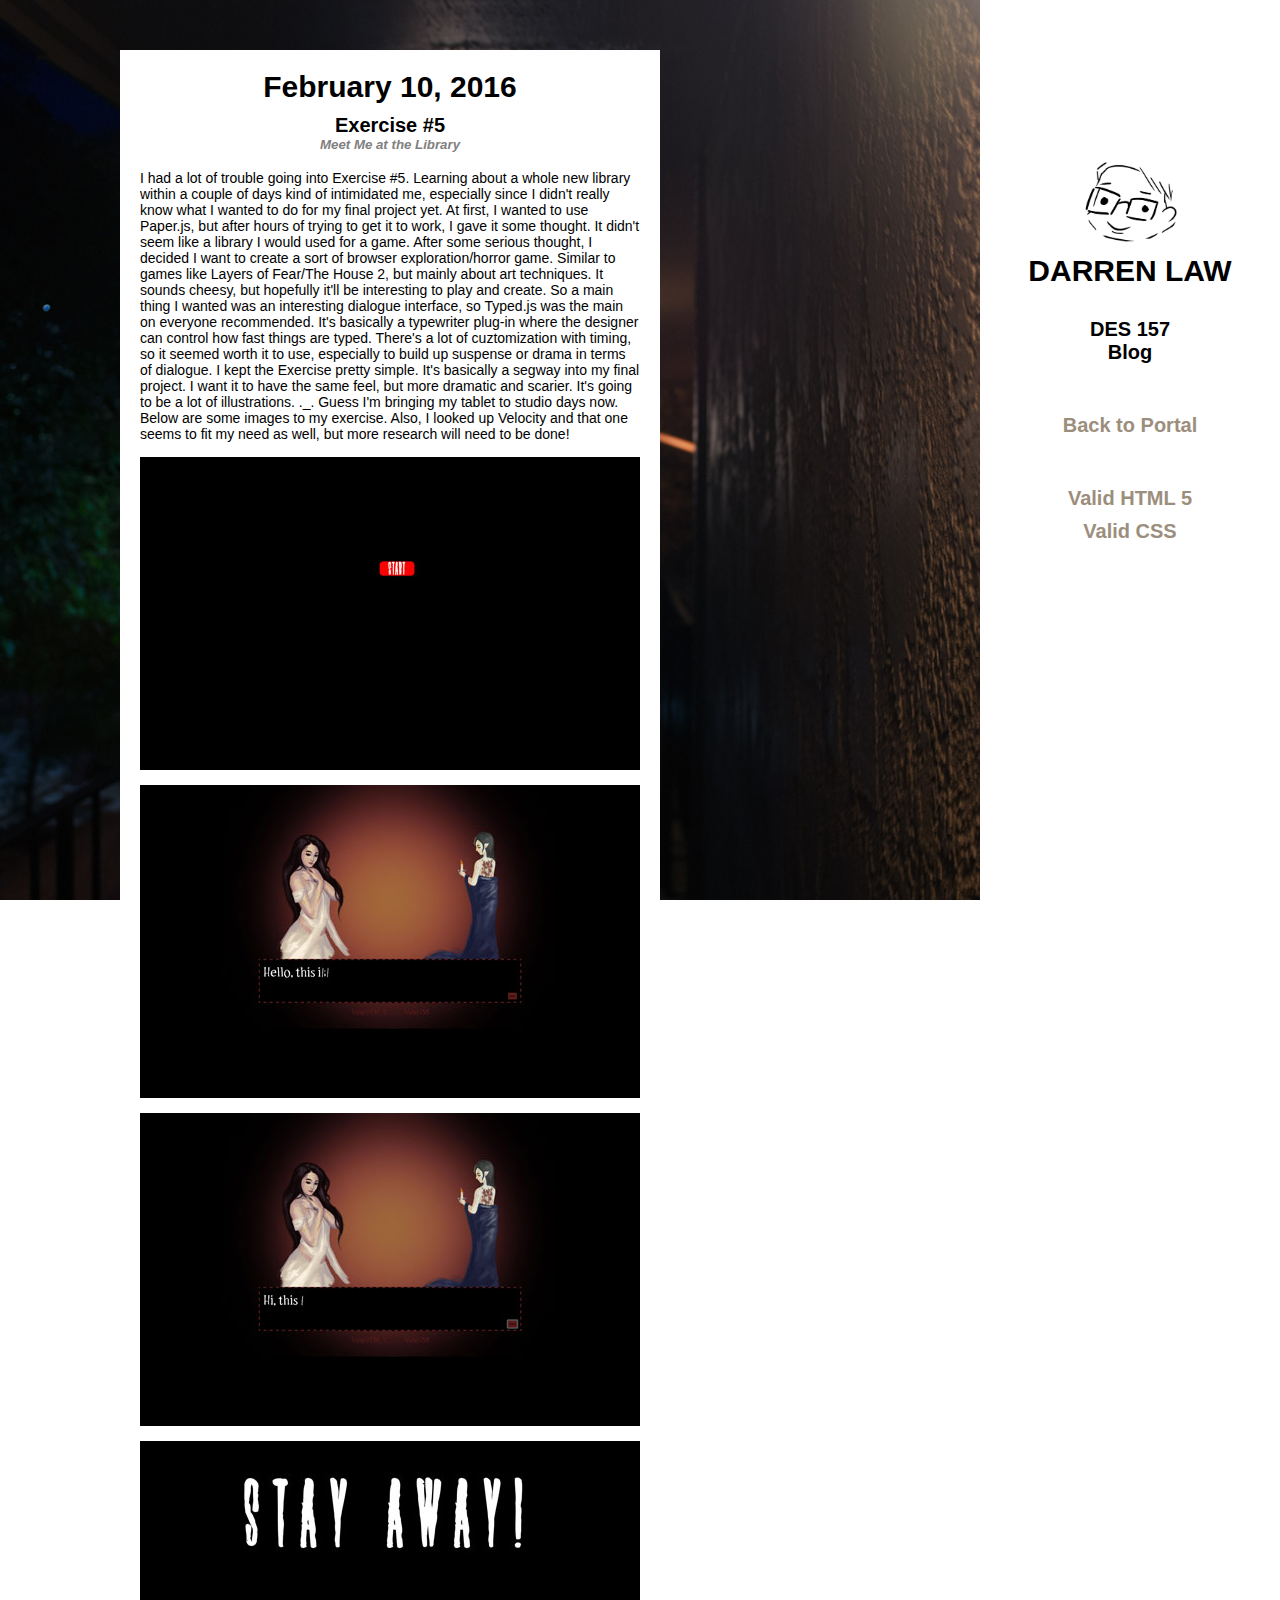
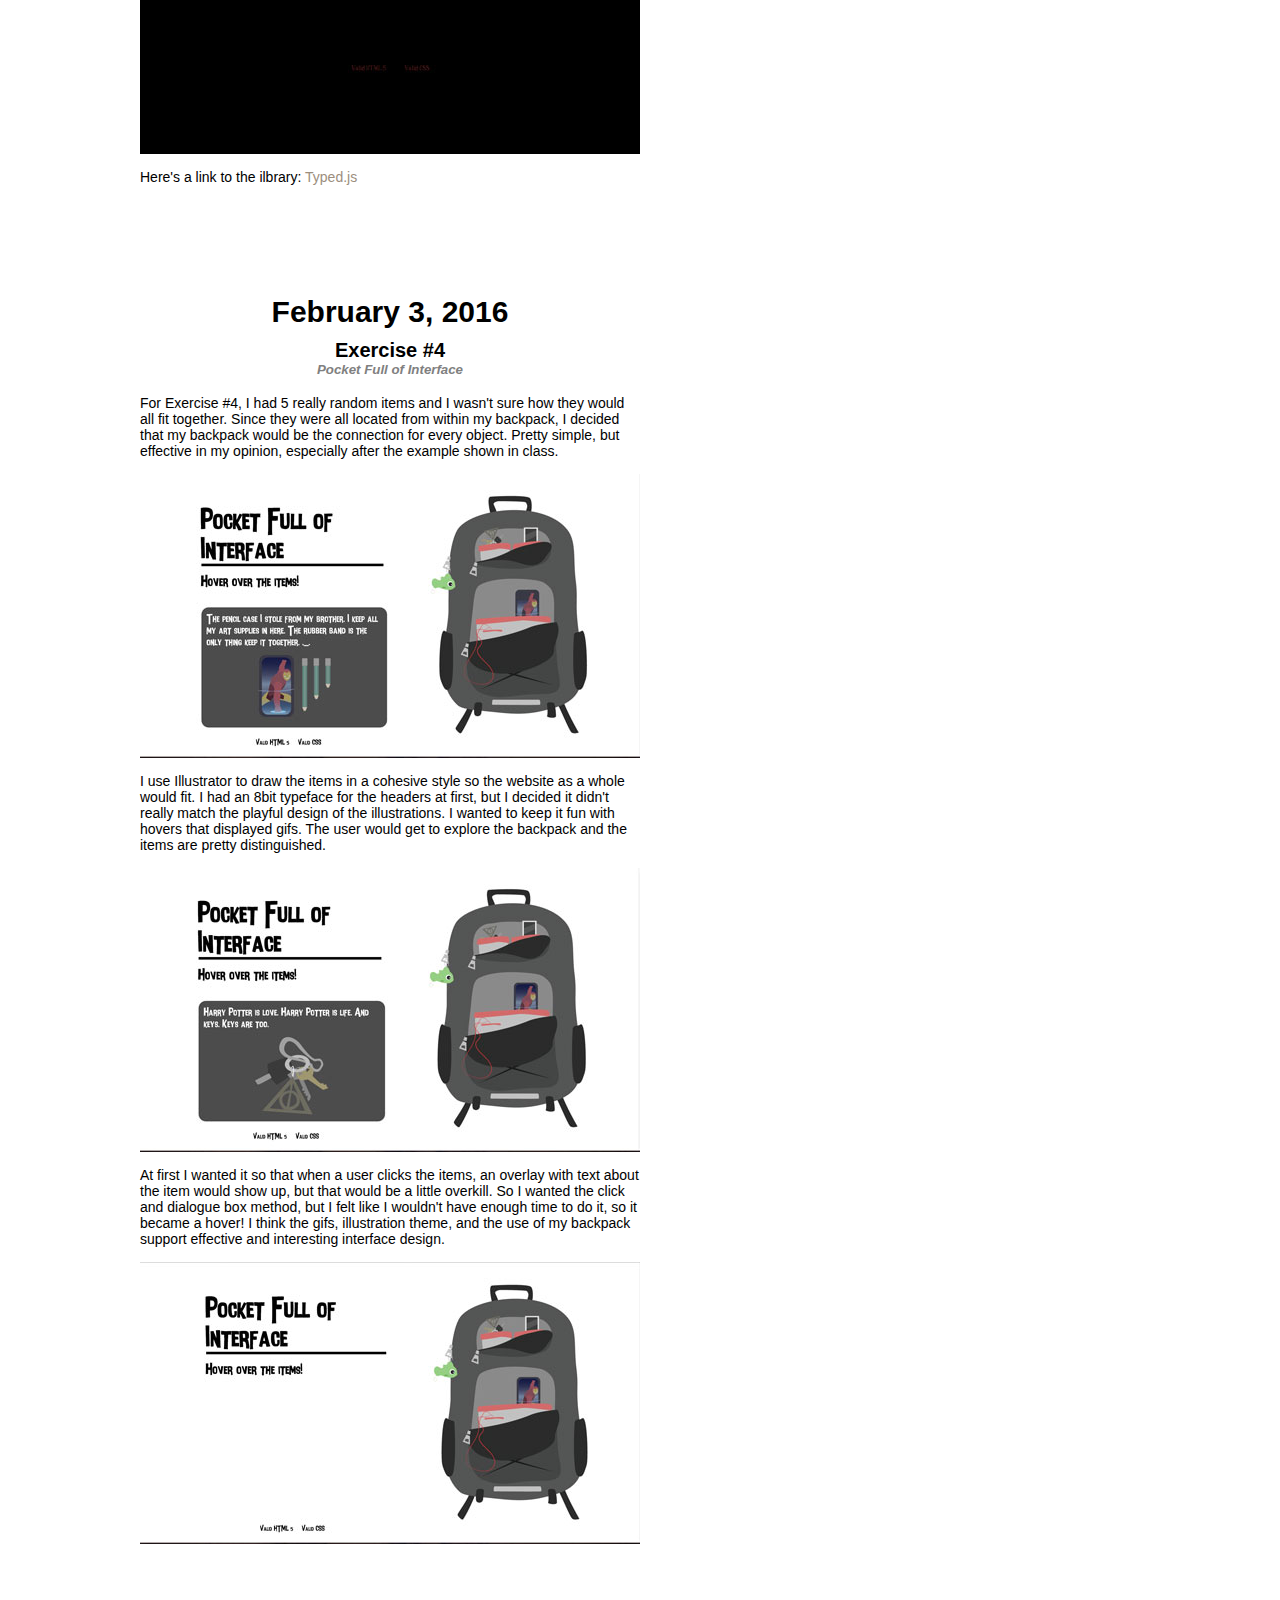
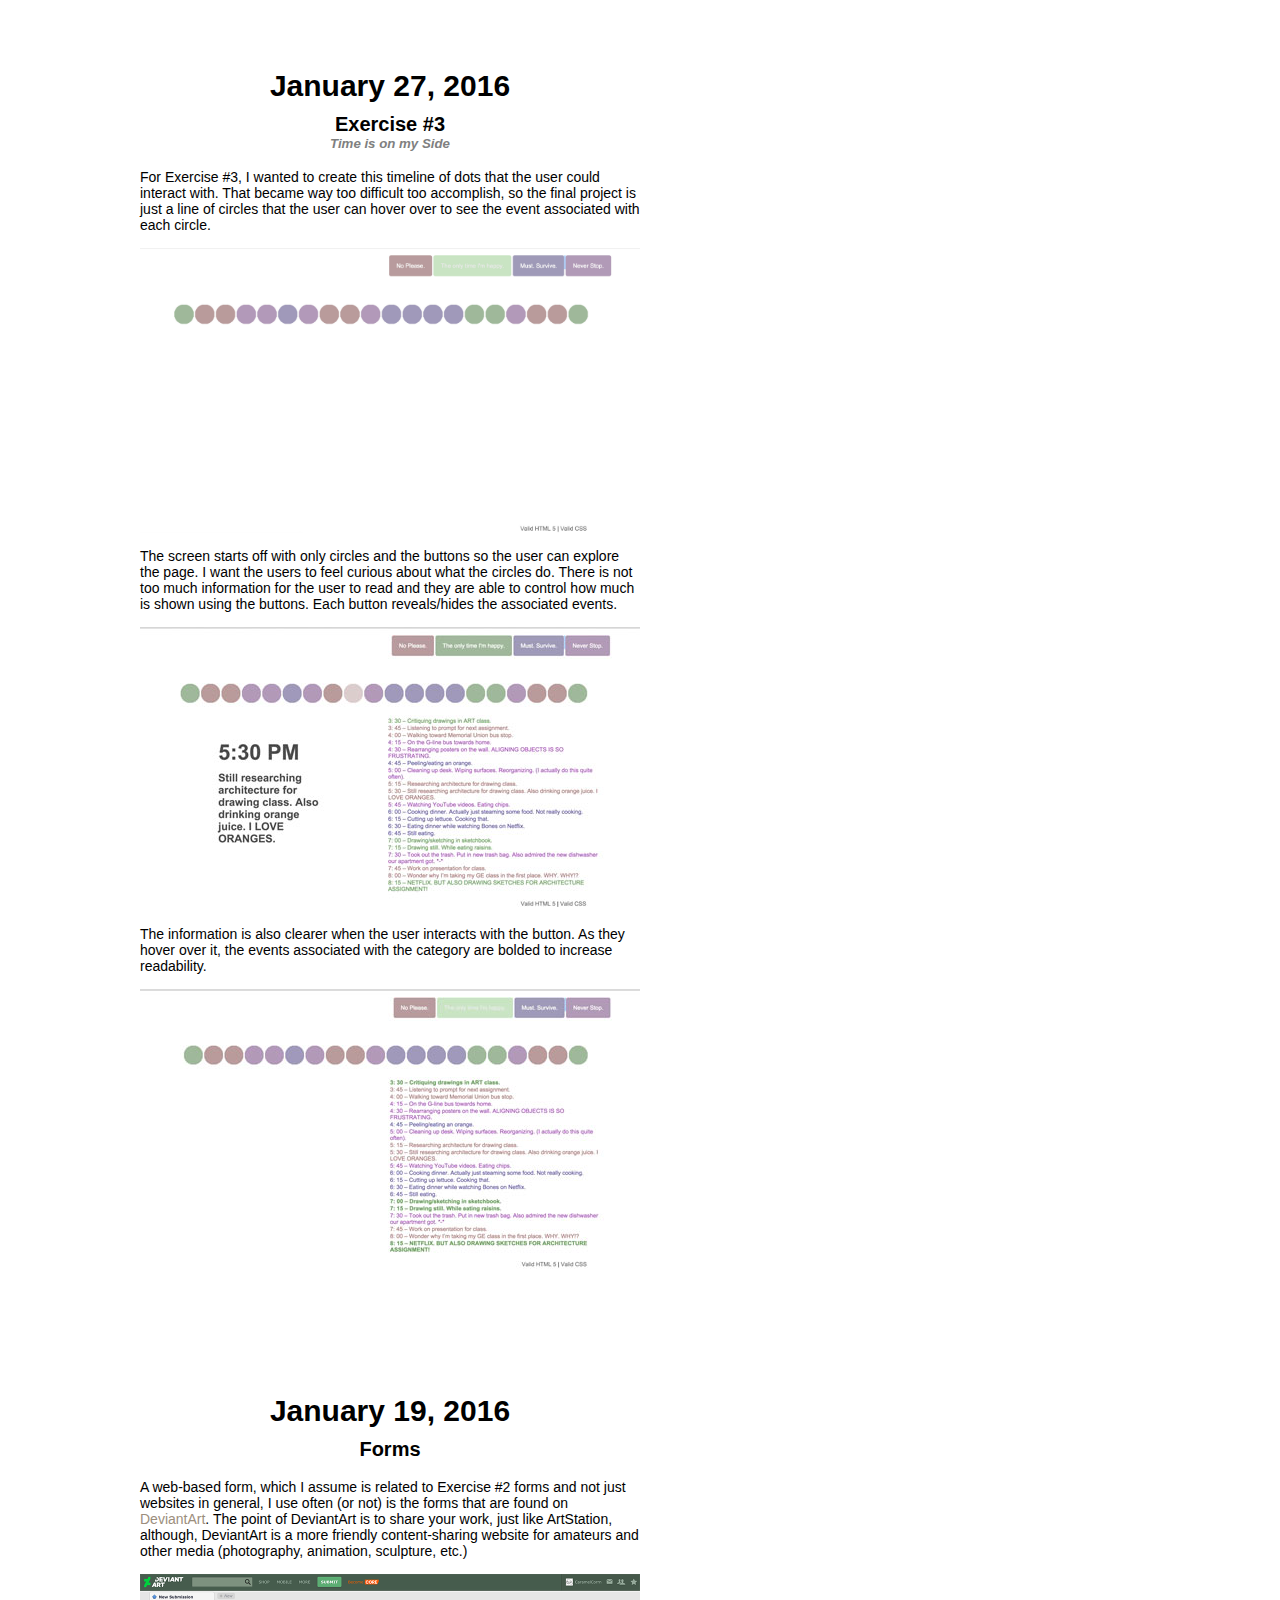
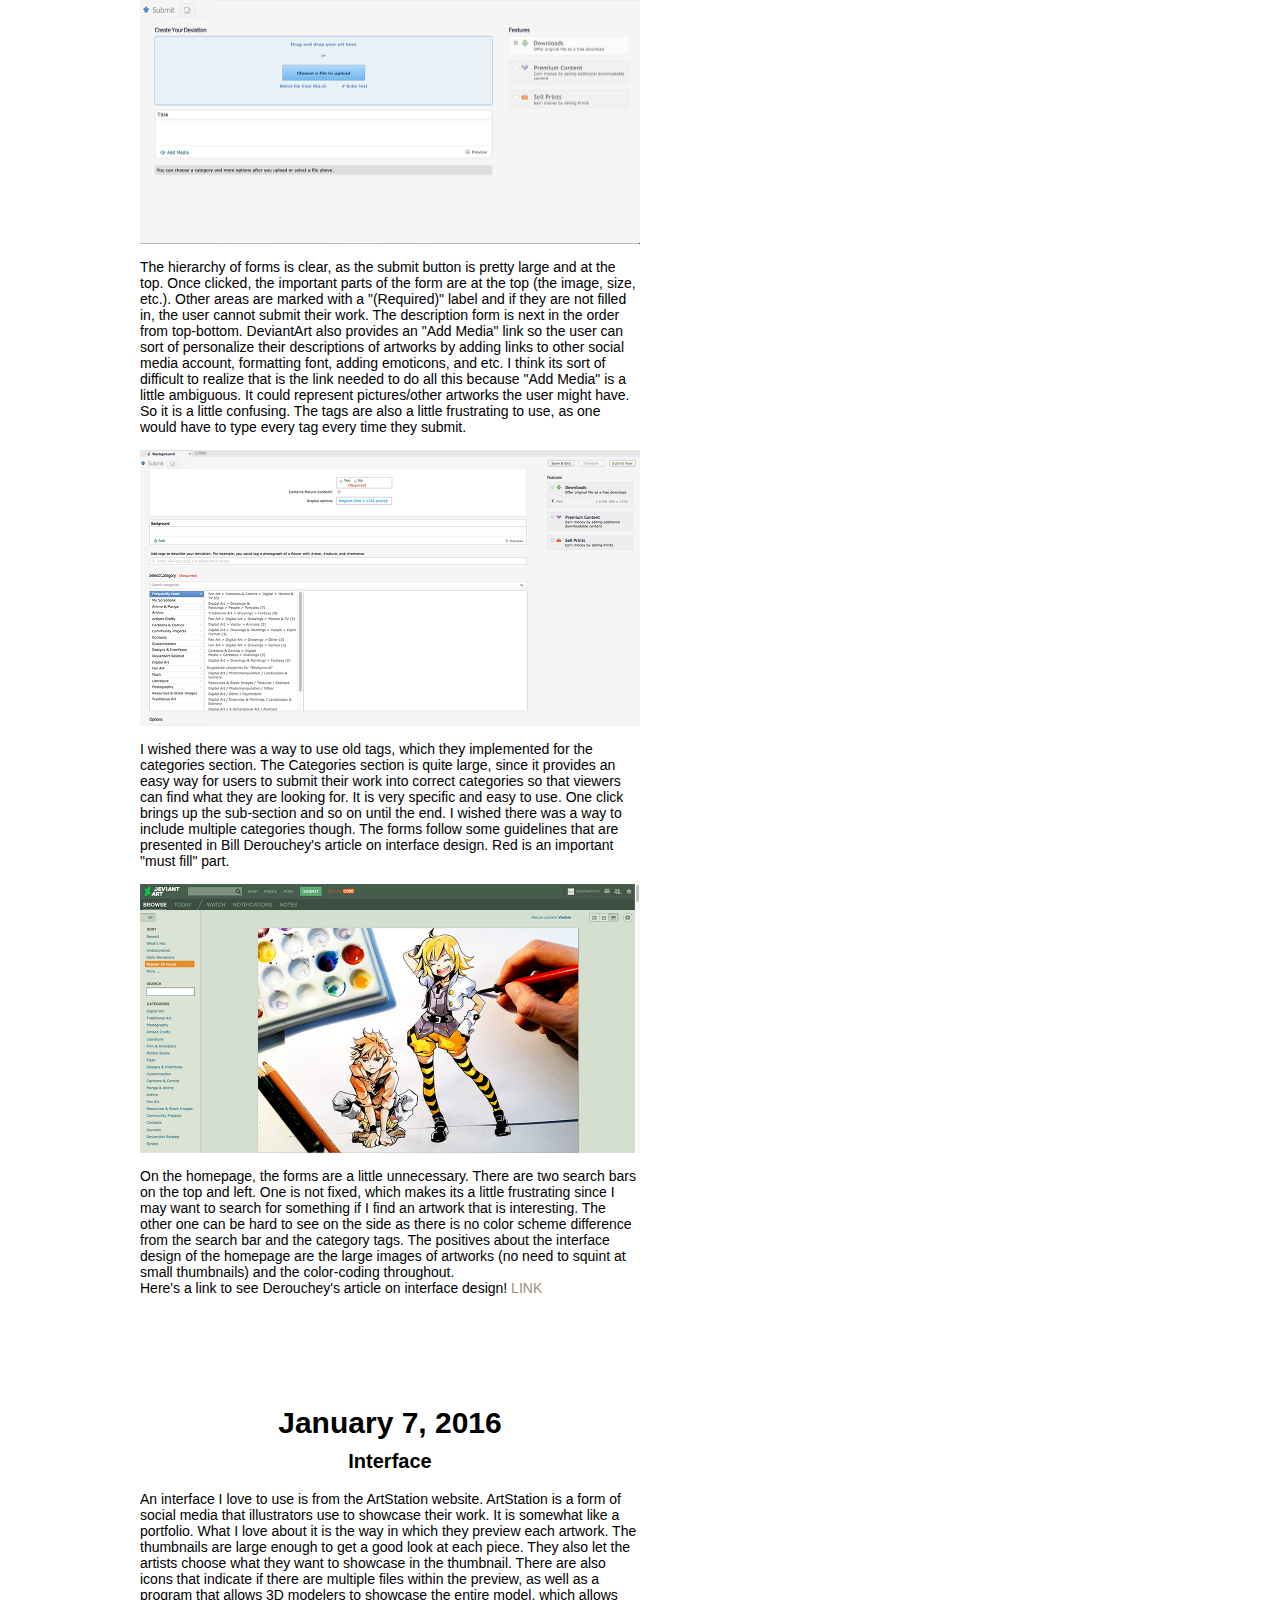
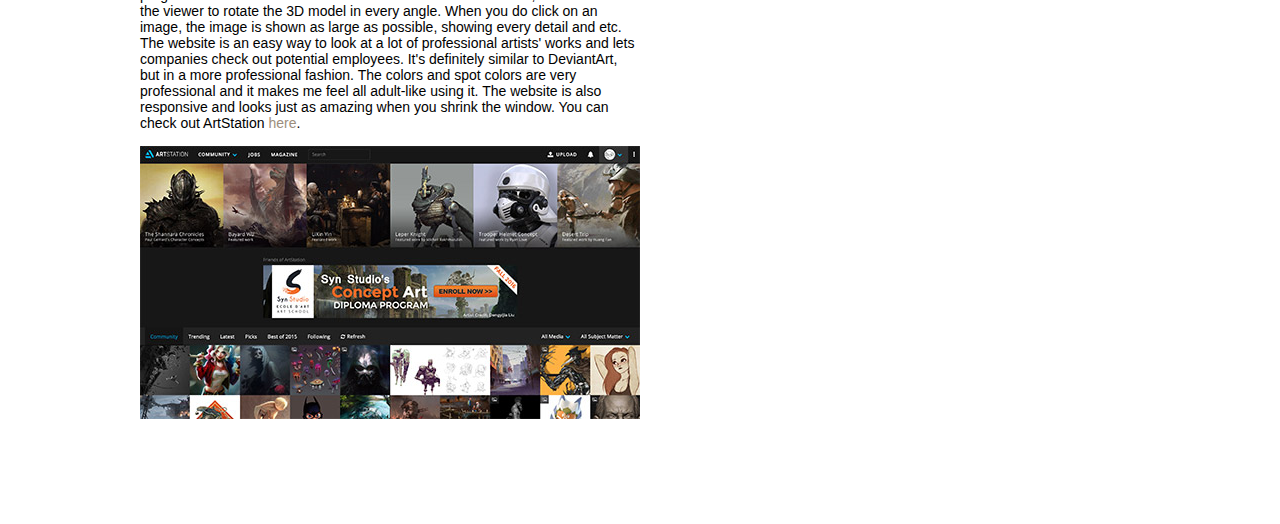
==== commit 6d8ecc6b: "update blog & isea stuff" ====
--- a/blog.html
+++ b/blog.html
@@ -12,6 +12,20 @@
 
 
     <section>
+        <article>
+            <h2>February 10, 2016</h2>
+            <h4>Exercise #5</h4>
+            <h5>Meet Me at the Library</h5>
+            <br>
+            <p>I had a lot of trouble going into Exercise #5. Learning about a whole new library within a couple of days kind of intimidated me, especially since I didn't really know what I wanted to do for my final project yet. At first, I wanted to use Paper.js, but after hours of trying to get it to work, I gave it some thought. It didn't seem like a library I would used for a game. After some serious thought, I decided I want to create a sort of browser exploration/horror game. Similar to games like Layers of Fear/The House 2, but mainly about art techniques. It sounds cheesy, but hopefully it'll be interesting to play and create. So a main thing I wanted was an interesting dialogue interface, so Typed.js was the main on everyone recommended. It's basically a typewriter plug-in where the designer can control how fast things are typed. There's a lot of cuztomization with timing, so it seemed worth it to use, especially to build up suspense or drama in terms of dialogue. I kept the Exercise pretty simple. It's basically a segway into my final project. I want it to have the same feel, but more dramatic and scarier. It's going to be a lot of illustrations. ._. Guess I'm bringing my tablet to studio days now. Below are some images to my exercise. Also, I looked up Velocity and that one seems to fit my need as well, but more research will need to be done!</p>
+            <img src="images/ex5-1.jpg" alt="ex5 screen shot" />
+            <img src="images/ex5-2.jpg" alt="ex5 screen shot" />
+            <img src="images/ex5-3.jpg" alt="ex5 screen shot" />
+            <img src="images/ex5-4.jpg" alt="ex5 screen shot" />
+            <p>Here's a link to the ilbrary: <a href = "http://www.mattboldt.com/demos/typed-js/" target="_blank">Typed.js</a></p>
+        </article>
+        
+        
          <article>
             <h2>February 3, 2016</h2>
             <h4>Exercise #4</h4>
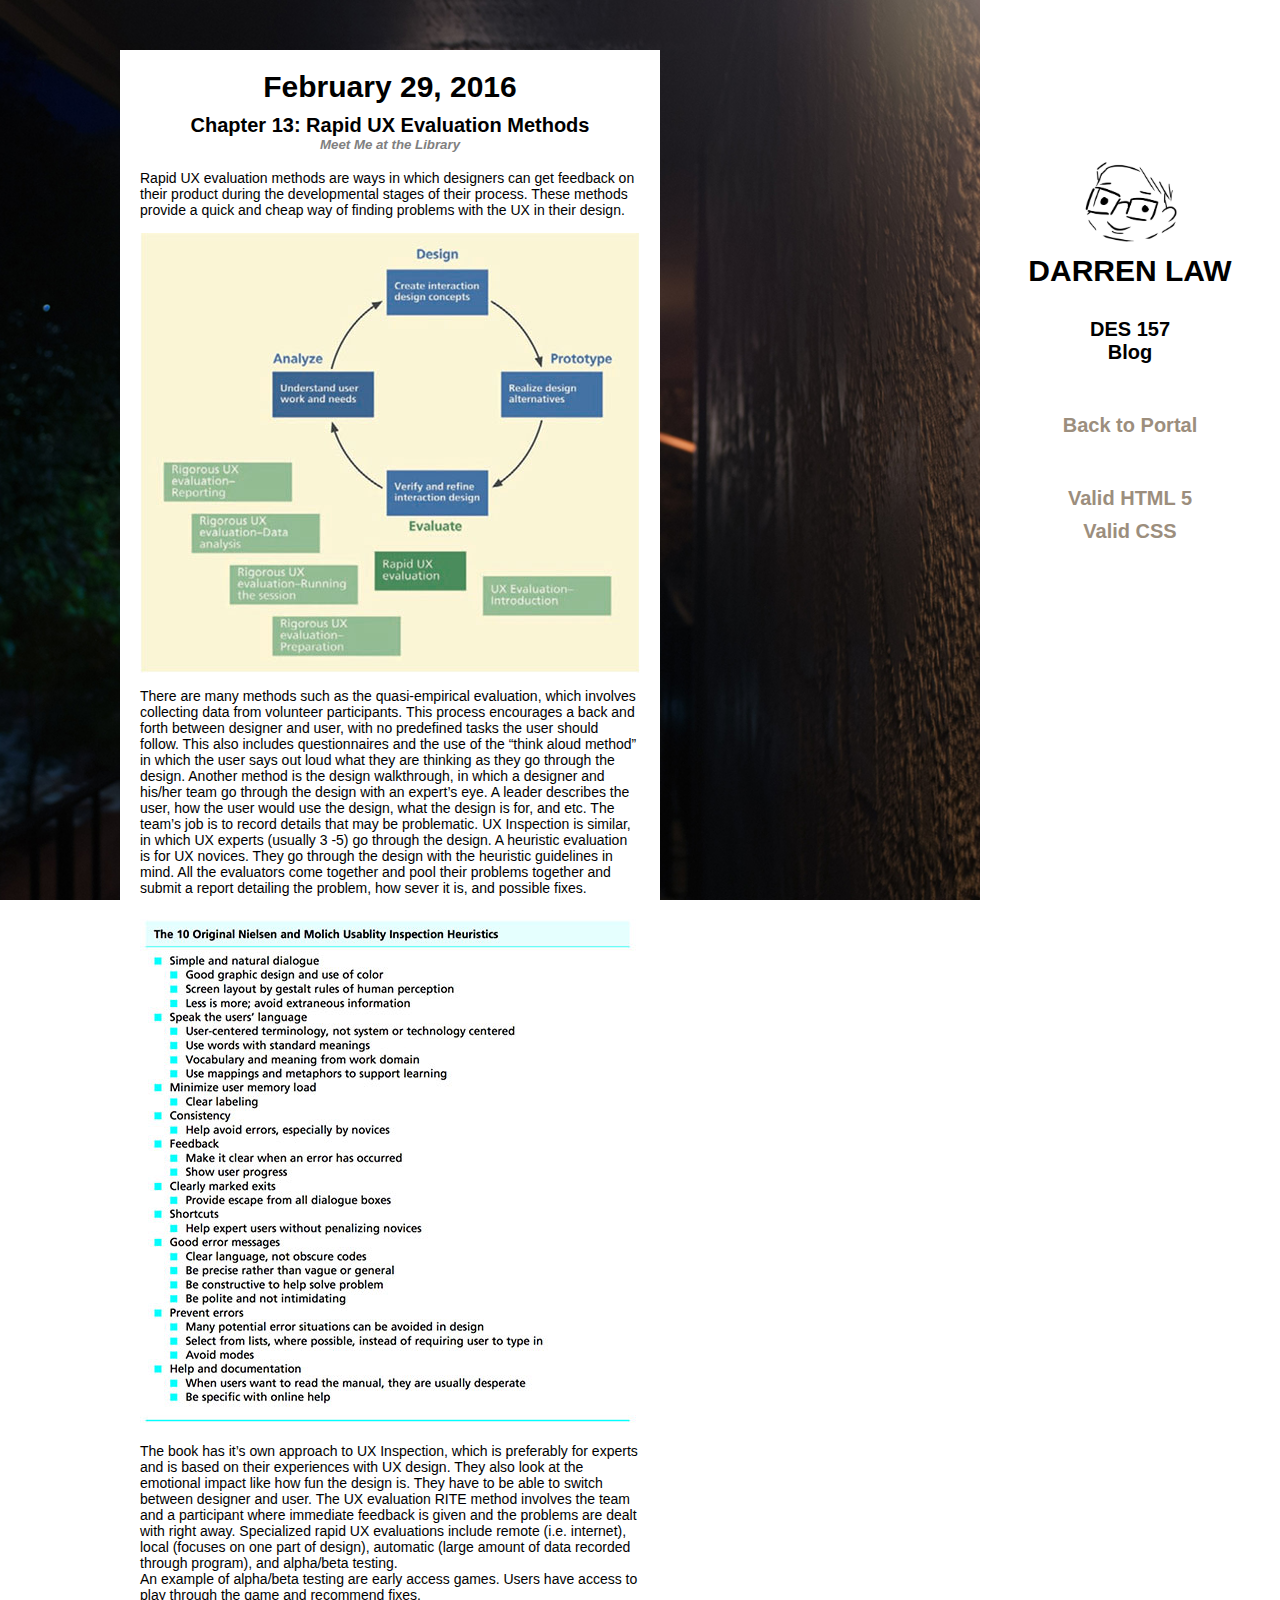
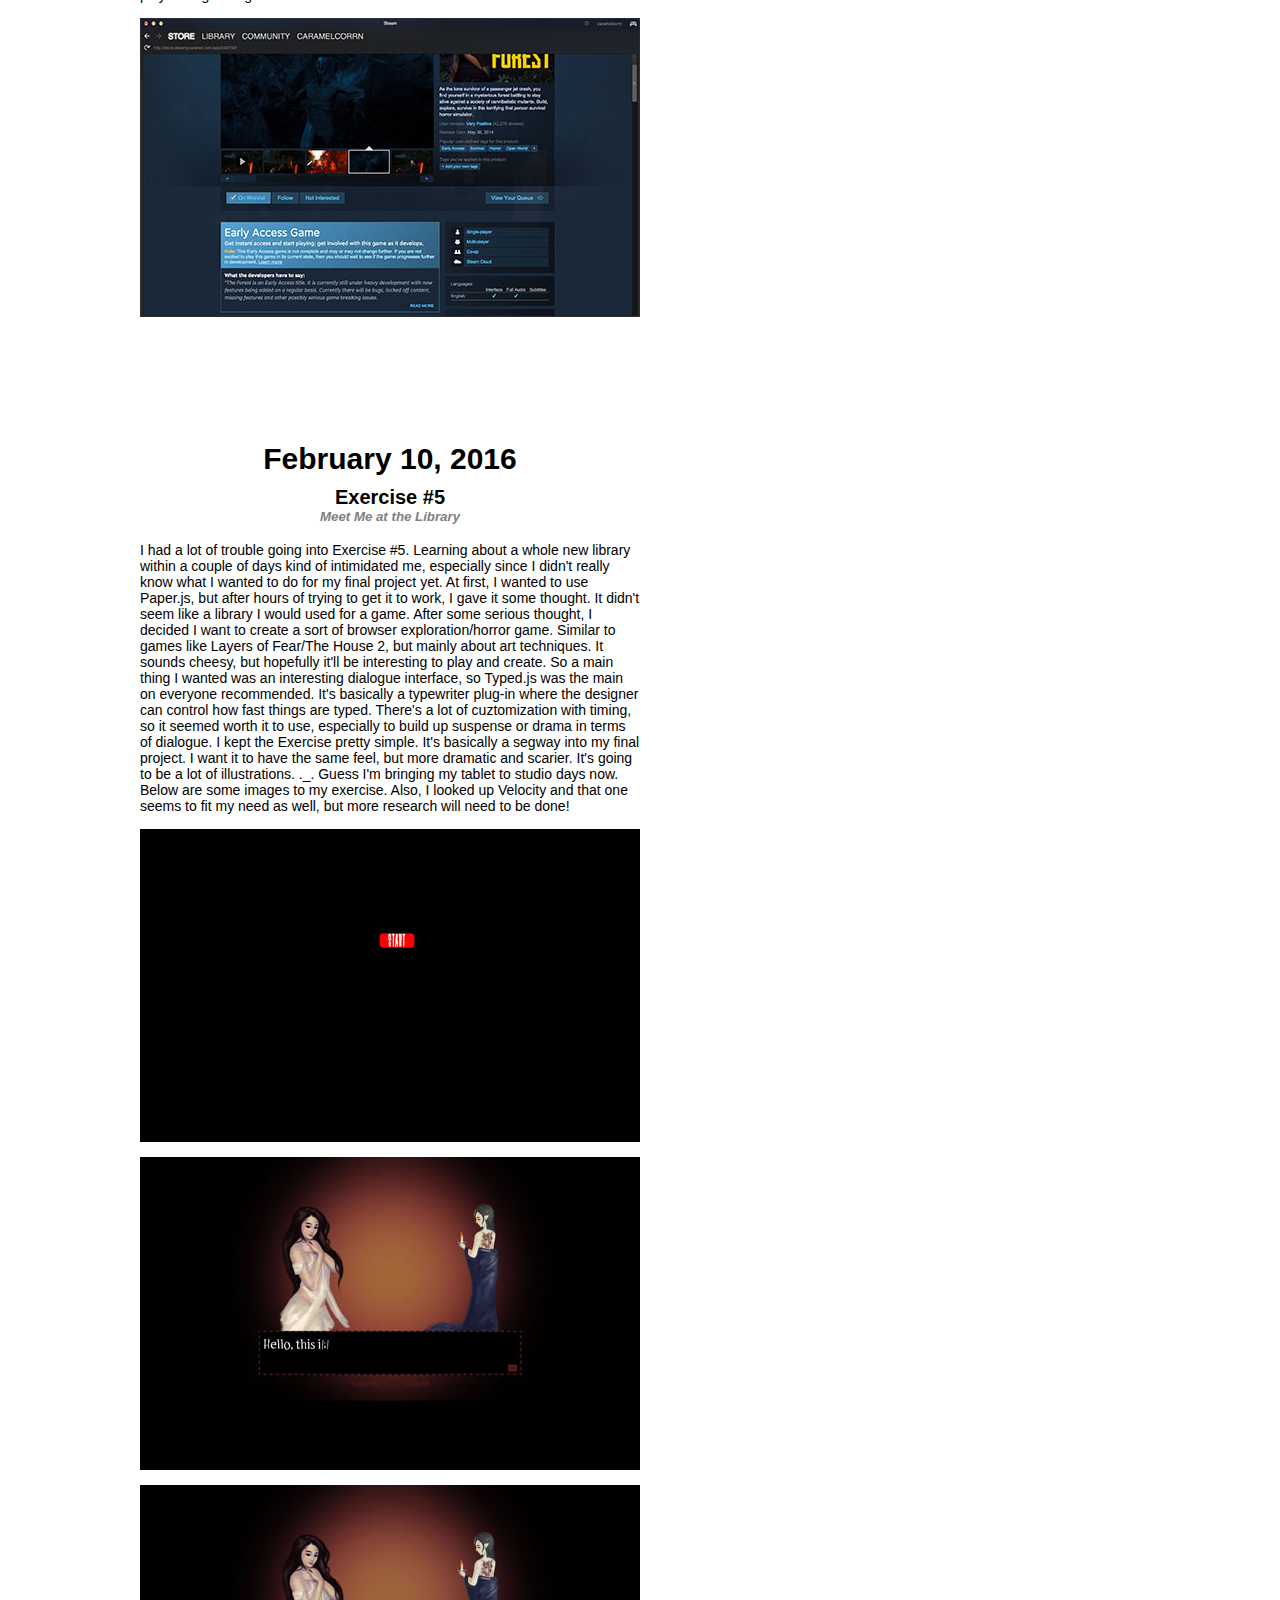
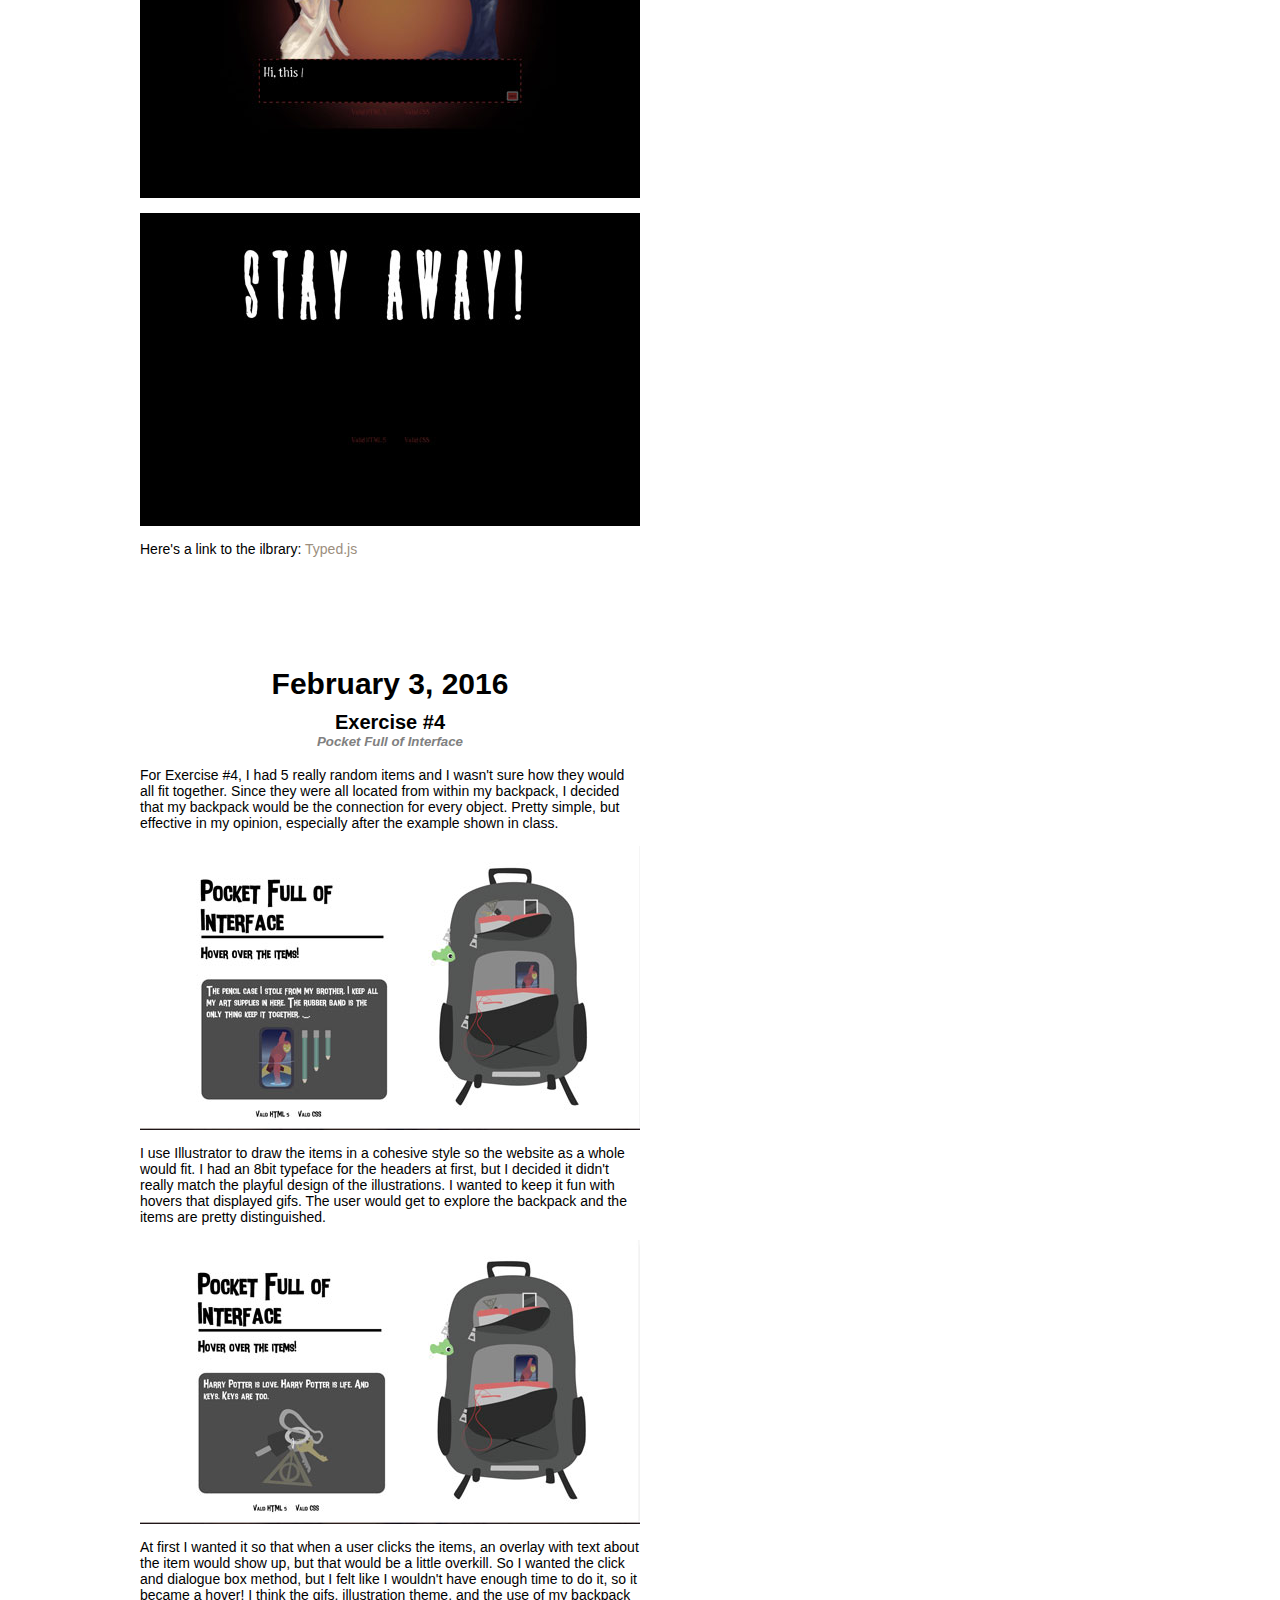
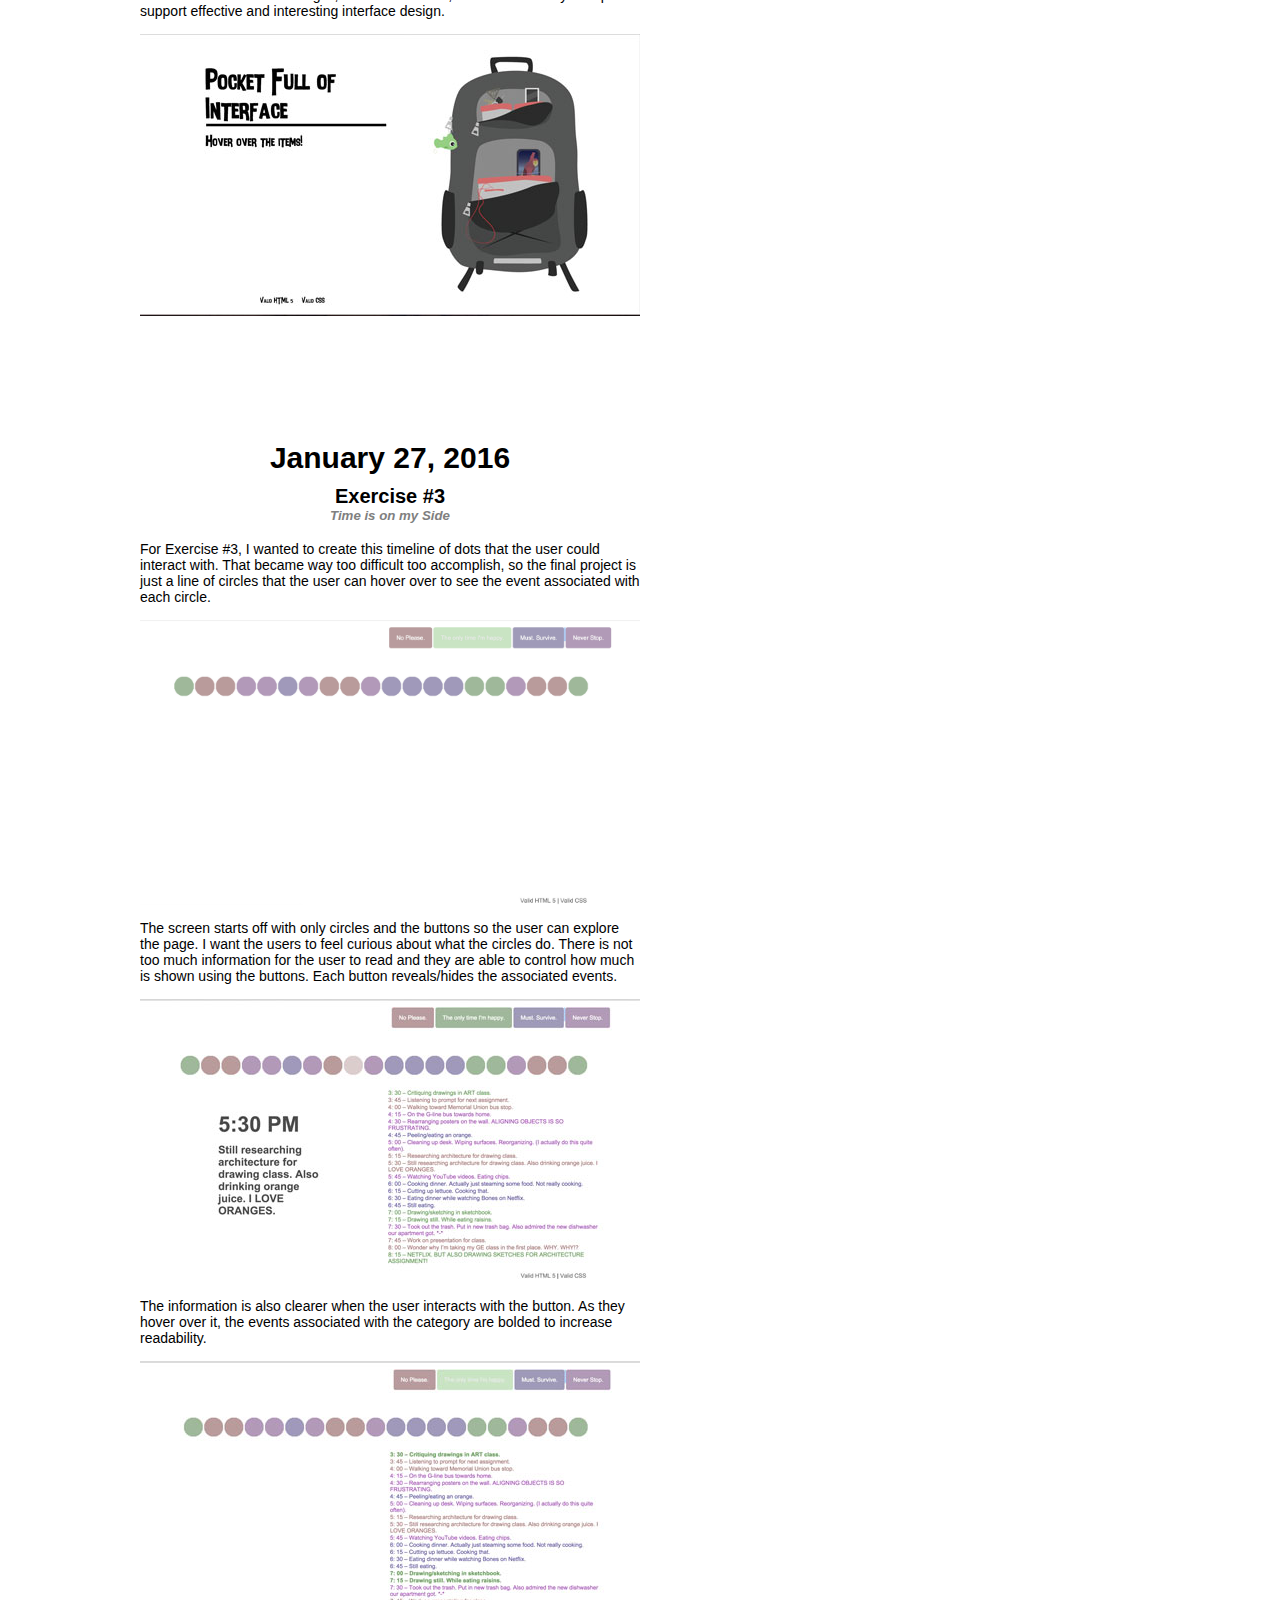
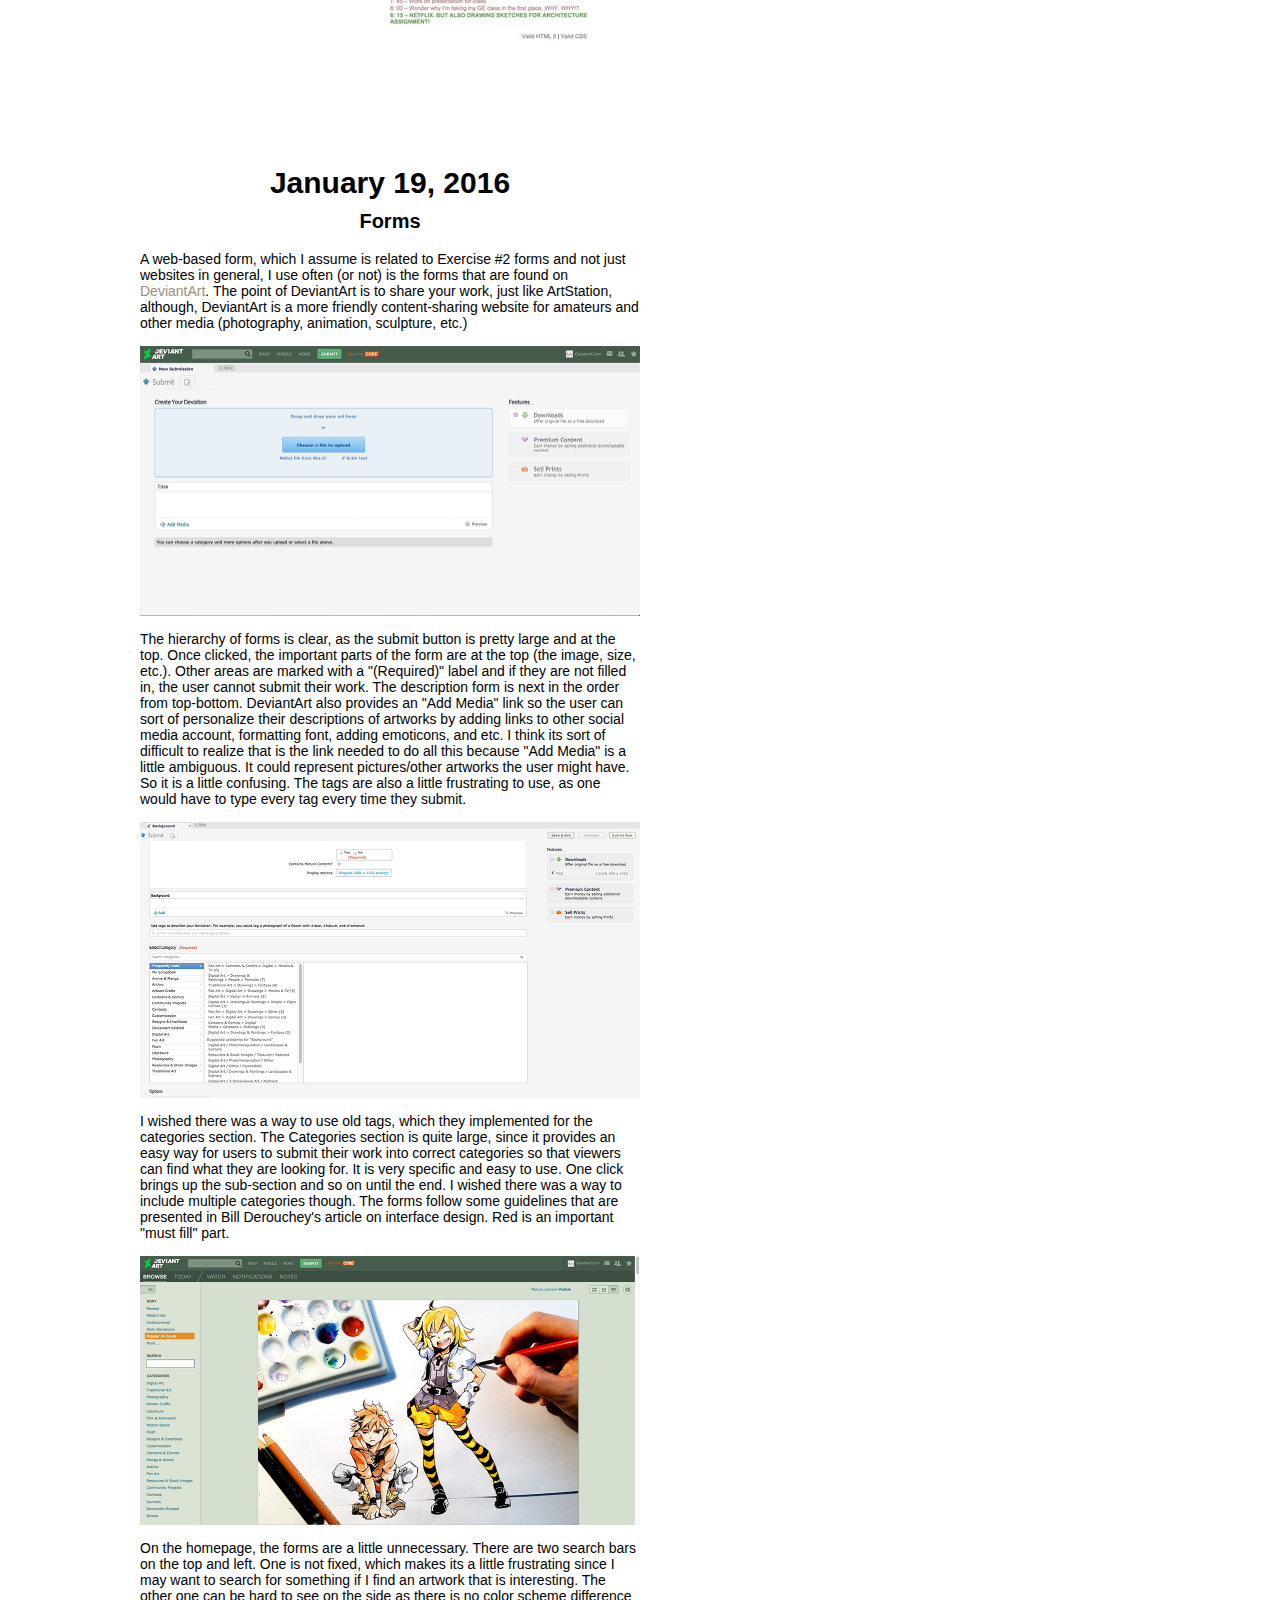
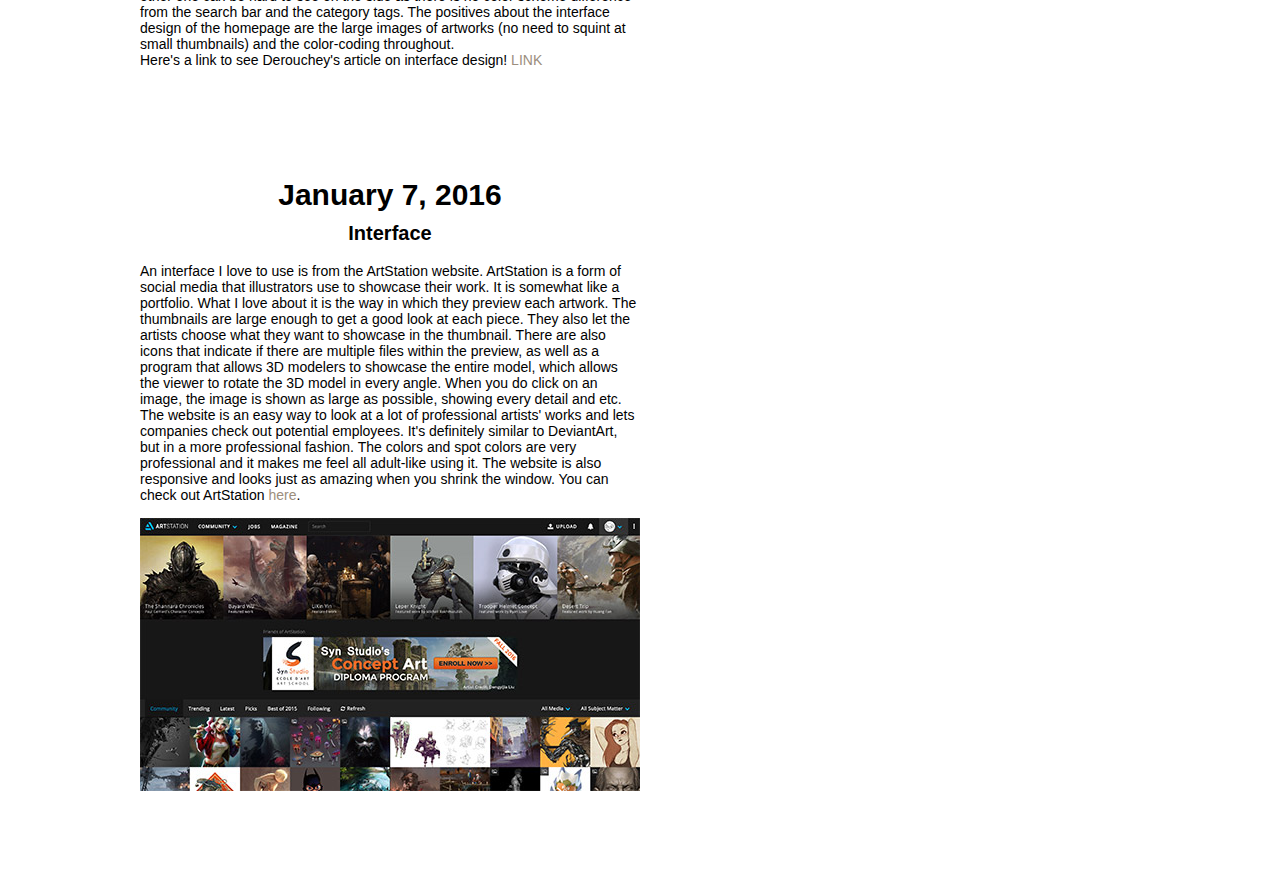
==== commit 0db9508a: "blog" ====
--- a/blog.html
+++ b/blog.html
@@ -10,8 +10,22 @@
 
 <body>
 
+    <section>
+        <article>
+            <h2>February 29, 2016</h2>
+            <h4>Chapter 13: Rapid UX Evaluation Methods</h4>
+            <h5>Meet Me at the Library</h5>
+            <br> 
+            
+            <p>Rapid UX evaluation methods are ways in which designers can get feedback on their product during the developmental stages of their process. These methods provide a quick and cheap way of finding problems with the UX in their design. </p>
+            <img src = "images/pres0.jpg" alt="lifecyle template" />
+            <p>There are many methods such as the quasi-empirical evaluation, which involves collecting data from volunteer participants. This process encourages a back and forth between designer and user, with no predefined tasks the user should follow. This also includes questionnaires and the use of the “think aloud method” in which the user says out loud what they are thinking as they go through the design. Another method is the design walkthrough, in which a designer and his/her team go through the design with an expert’s eye. A leader describes the user, how the user would use the design, what the design is for, and etc. The team’s job is to record details that may be problematic. UX Inspection is similar, in which UX experts (usually 3 -5) go through the design. A heuristic evaluation is for UX novices. They go through the design with the heuristic guidelines in mind. All the evaluators come together and pool their problems together and submit a report detailing the problem, how sever it is, and possible fixes. </p>
+            <img src = "images/pres1.jpg" alt="heuristic guidelines" />
+            <p>The book has it’s own approach to UX Inspection, which is preferably for experts and is based on their experiences with UX design. They also look at the emotional impact like how fun the design is. They have to be able to switch between designer and user. The UX evaluation RITE method involves the team and a participant where immediate feedback is given and the problems are dealt with right away. Specialized rapid UX evaluations include remote (i.e. internet), local (focuses on one part of design), automatic (large amount of data recorded through program), and alpha/beta testing.</p>
+            <p>An example of alpha/beta testing are early access games. Users have access to play through the game and recommend fixes.</p>
+            <img src = "images/pres2.jpg" alt="early access games" />
+        </article>
 
-    <section>
         <article>
             <h2>February 10, 2016</h2>
             <h4>Exercise #5</h4>
@@ -22,36 +36,36 @@
             <img src="images/ex5-2.jpg" alt="ex5 screen shot" />
             <img src="images/ex5-3.jpg" alt="ex5 screen shot" />
             <img src="images/ex5-4.jpg" alt="ex5 screen shot" />
-            <p>Here's a link to the ilbrary: <a href = "http://www.mattboldt.com/demos/typed-js/" target="_blank">Typed.js</a></p>
+            <p>Here's a link to the ilbrary: <a href="http://www.mattboldt.com/demos/typed-js/" target="_blank">Typed.js</a></p>
         </article>
-        
-        
-         <article>
+
+
+        <article>
             <h2>February 3, 2016</h2>
             <h4>Exercise #4</h4>
             <h5>Pocket Full of Interface</h5>
             <br>
             <p>For Exercise #4, I had 5 really random items and I wasn't sure how they would all fit together. Since they were all located from within my backpack, I decided that my backpack would be the connection for every object. Pretty simple, but effective in my opinion, especially after the example shown in class.
-             <img src = "images/ex4-1.jpg" alt = "exercise 4 screenshot" /></p>
-             
-            <p>I use Illustrator to draw the items in a cohesive style so the website as a whole would fit. I had an 8bit typeface for the headers at first, but I decided it didn't really match the playful design of the illustrations. I wanted to keep it fun with hovers that displayed gifs. The user would get to explore the backpack and the items are pretty distinguished. <img src = "images/ex4-2.jpg" alt = "exercise 4 screenshot" /></p>
-                
-             <p>At first I wanted it so that when a user clicks the items, an overlay with text about the item would show up, but that would be a little overkill. So I wanted the click and dialogue box method, but I felt like I wouldn't have enough time to do it, so it became a hover! I think the gifs, illustration theme, and the use of my backpack support effective and interesting interface design. <img src = "images/ex4-3.jpg" alt = "exercise 4 screenshot" />
-             </p>
+                <img src="images/ex4-1.jpg" alt="exercise 4 screenshot" /></p>
+
+            <p>I use Illustrator to draw the items in a cohesive style so the website as a whole would fit. I had an 8bit typeface for the headers at first, but I decided it didn't really match the playful design of the illustrations. I wanted to keep it fun with hovers that displayed gifs. The user would get to explore the backpack and the items are pretty distinguished. <img src="images/ex4-2.jpg" alt="exercise 4 screenshot" /></p>
+
+            <p>At first I wanted it so that when a user clicks the items, an overlay with text about the item would show up, but that would be a little overkill. So I wanted the click and dialogue box method, but I felt like I wouldn't have enough time to do it, so it became a hover! I think the gifs, illustration theme, and the use of my backpack support effective and interesting interface design. <img src="images/ex4-3.jpg" alt="exercise 4 screenshot" />
+            </p>
         </article>
-        
-        
+
+
         <article>
             <h2>January 27, 2016</h2>
             <h4>Exercise #3</h4>
             <h5>Time is on my Side</h5>
             <br>
             <p>For Exercise #3, I wanted to create this timeline of dots that the user could interact with. That became way too difficult too accomplish, so the final project is just a line of circles that the user can hover over to see the event associated with each circle.</p>
-                <img src="images/ex3-1.jpg" alt="first ex3 screenshot" /> 
+            <img src="images/ex3-1.jpg" alt="first ex3 screenshot" />
             <p>The screen starts off with only circles and the buttons so the user can explore the page. I want the users to feel curious about what the circles do. There is not too much information for the user to read and they are able to control how much is shown using the buttons. Each button reveals/hides the associated events.</p>
-                <img src="images/ex3-2.jpg" alt="second ex3 screenshot" /> 
+            <img src="images/ex3-2.jpg" alt="second ex3 screenshot" />
             <p>The information is also clearer when the user interacts with the button. As they hover over it, the events associated with the category are bolded to increase readability.</p>
-                <img src="images/ex3-3.jpg" alt="third ex3 screenshot" />
+            <img src="images/ex3-3.jpg" alt="third ex3 screenshot" />
         </article>
 
         <article>
@@ -60,16 +74,16 @@
             <h4>Forms</h4>
             <br>
             <p> A web-based form, which I assume is related to Exercise #2 forms and not just websites in general, I use often (or not) is the forms that are found on <a href="www.deviantart.com">DeviantArt</a>. The point of DeviantArt is to share your work, just like ArtStation, although, DeviantArt is a more friendly content-sharing website for amateurs and other media (photography, animation, sculpture, etc.)</p>
-                <a href="images/deviantart_submit.png" target="_blank"><img src="images/deviantart_submit.png" alt="deviant art submit form 1" /></a>
+            <a href="images/deviantart_submit.png" target="_blank"><img src="images/deviantart_submit.png" alt="deviant art submit form 1" /></a>
 
-                <p>The hierarchy of forms is clear, as the submit button is pretty large and at the top. Once clicked, the important parts of the form are at the top (the image, size, etc.). Other areas are marked with a "(Required)" label and if they are not filled in, the user cannot submit their work. The description form is next in the order from top-bottom. DeviantArt also provides an "Add Media" link so the user can sort of personalize their descriptions of artworks by adding links to other social media account, formatting font, adding emoticons, and etc. I think its sort of difficult to realize that is the link needed to do all this because "Add Media" is a little ambiguous. It could represent pictures/other artworks the user might have. So it is a little confusing. The tags are also a little frustrating to use, as one would have to type every tag every time they submit.
-                </p>
-                <a href="images/deviantart_submit2.png" target="_blank"><img src="images/deviantart_submit2.png" alt="deviant art submit form 2" /></a>
-                <p>I wished there was a way to use old tags, which they implemented for the categories section. The Categories section is quite large, since it provides an easy way for users to submit their work into correct categories so that viewers can find what they are looking for. It is very specific and easy to use. One click brings up the sub-section and so on until the end. I wished there was a way to include multiple categories though. The forms follow some guidelines that are presented in Bill Derouchey's article on interface design. Red is an important "must fill" part.
-               </p>
-                <a href="images/deviantart.png" target="_blank"><img src="images/deviantart.png" alt="deviant art homepage" /></a>
-               <p>On the homepage, the forms are a little unnecessary. There are two search bars on the top and left. One is not fixed, which makes its a little frustrating since I may want to search for something if I find an artwork that is interesting. The other one can be hard to see on the side as there is no color scheme difference from the search bar and the category tags. The positives about the interface design of the homepage are the large images of artworks (no need to squint at small thumbnails) and the color-coding throughout.</p>
-                <p>Here's a link to see Derouchey's article on interface design! <a href="http://www.slideshare.net/billder/learning-ixd-from-everyday-objects">LINK</a>
+            <p>The hierarchy of forms is clear, as the submit button is pretty large and at the top. Once clicked, the important parts of the form are at the top (the image, size, etc.). Other areas are marked with a "(Required)" label and if they are not filled in, the user cannot submit their work. The description form is next in the order from top-bottom. DeviantArt also provides an "Add Media" link so the user can sort of personalize their descriptions of artworks by adding links to other social media account, formatting font, adding emoticons, and etc. I think its sort of difficult to realize that is the link needed to do all this because "Add Media" is a little ambiguous. It could represent pictures/other artworks the user might have. So it is a little confusing. The tags are also a little frustrating to use, as one would have to type every tag every time they submit.
+            </p>
+            <a href="images/deviantart_submit2.png" target="_blank"><img src="images/deviantart_submit2.png" alt="deviant art submit form 2" /></a>
+            <p>I wished there was a way to use old tags, which they implemented for the categories section. The Categories section is quite large, since it provides an easy way for users to submit their work into correct categories so that viewers can find what they are looking for. It is very specific and easy to use. One click brings up the sub-section and so on until the end. I wished there was a way to include multiple categories though. The forms follow some guidelines that are presented in Bill Derouchey's article on interface design. Red is an important "must fill" part.
+            </p>
+            <a href="images/deviantart.png" target="_blank"><img src="images/deviantart.png" alt="deviant art homepage" /></a>
+            <p>On the homepage, the forms are a little unnecessary. There are two search bars on the top and left. One is not fixed, which makes its a little frustrating since I may want to search for something if I find an artwork that is interesting. The other one can be hard to see on the side as there is no color scheme difference from the search bar and the category tags. The positives about the interface design of the homepage are the large images of artworks (no need to squint at small thumbnails) and the color-coding throughout.</p>
+            <p>Here's a link to see Derouchey's article on interface design! <a href="http://www.slideshare.net/billder/learning-ixd-from-everyday-objects">LINK</a>
             </p>
 
         </article>
@@ -98,7 +112,7 @@
 
         <a href="index.html"><h3>Back to Portal</h3></a>
 
-        
+
         <a href="http://validator.w3.org/check?uri=referer" target="_blank"><h4>Valid HTML 5</h4></a>
         <a href="http://jigsaw.w3.org/css-validator/check/referer" target="_blank"><h4>Valid CSS</h4></a>
     </header>
